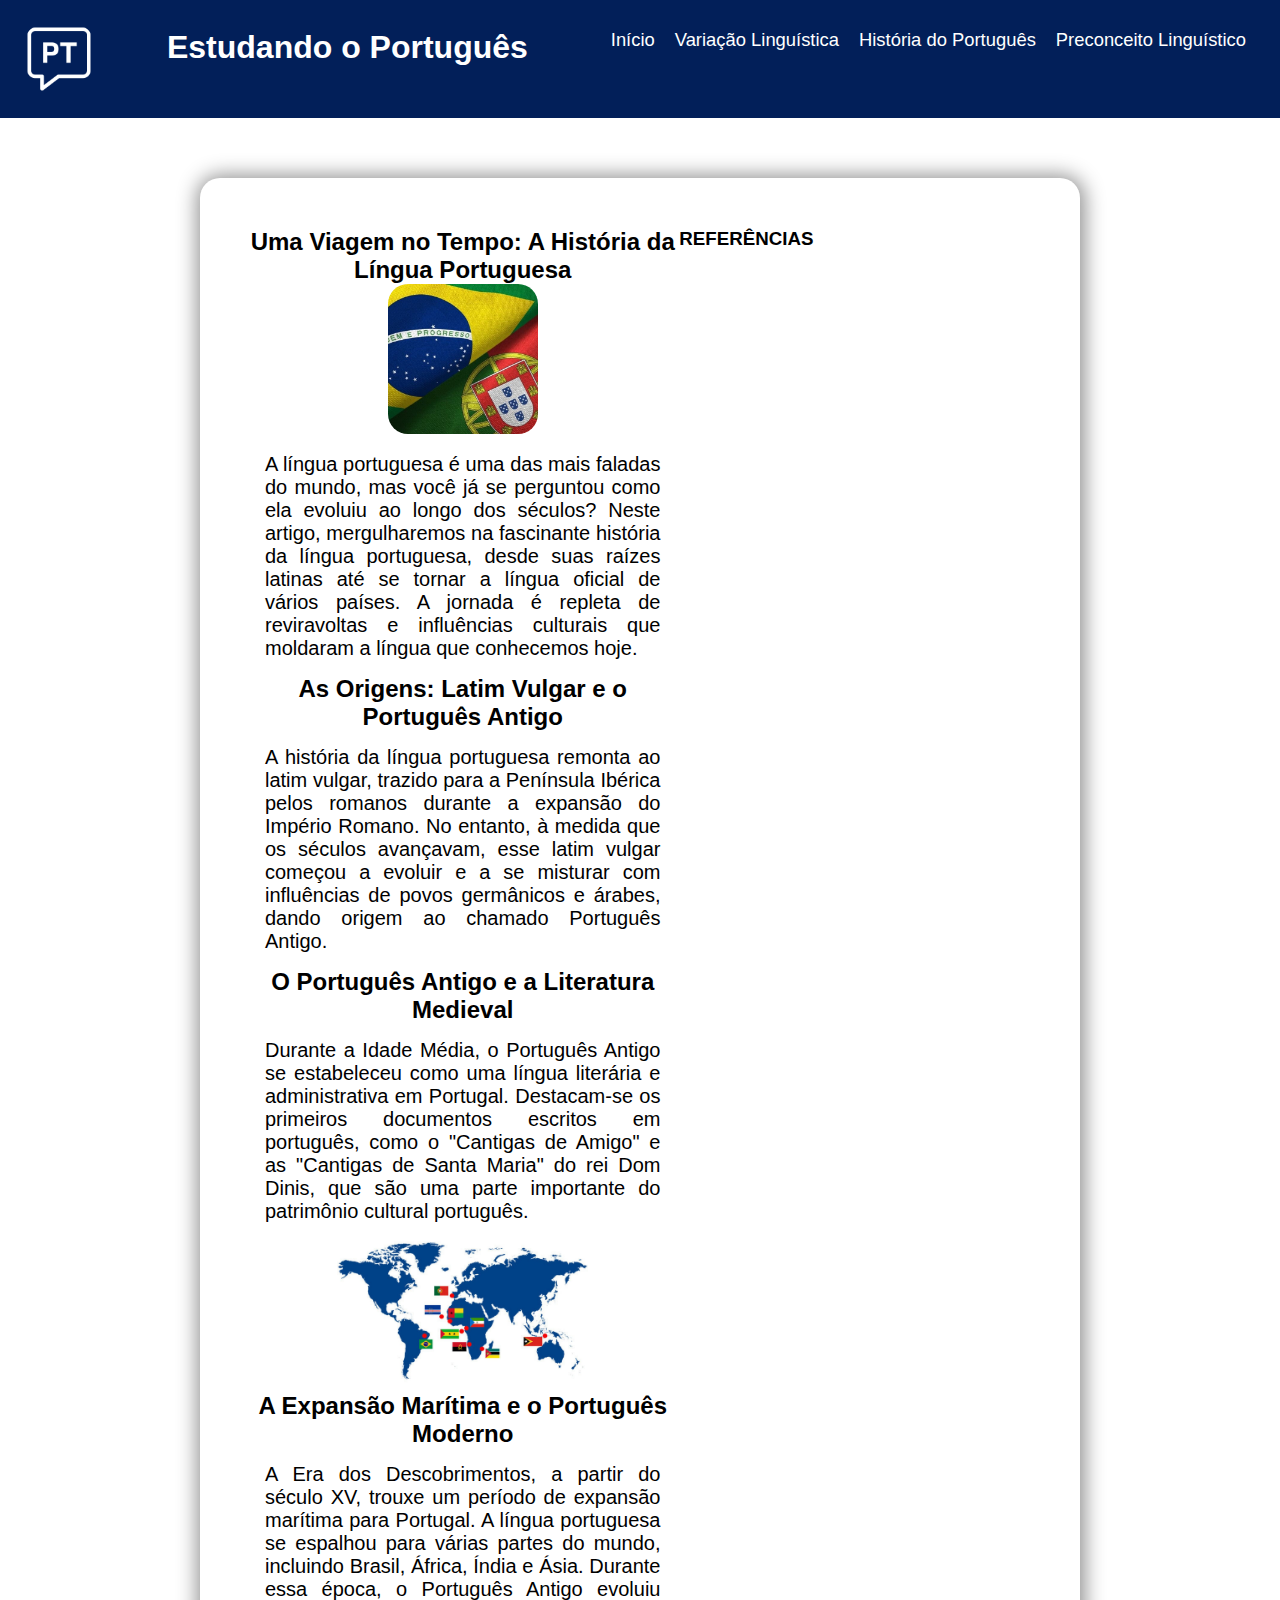
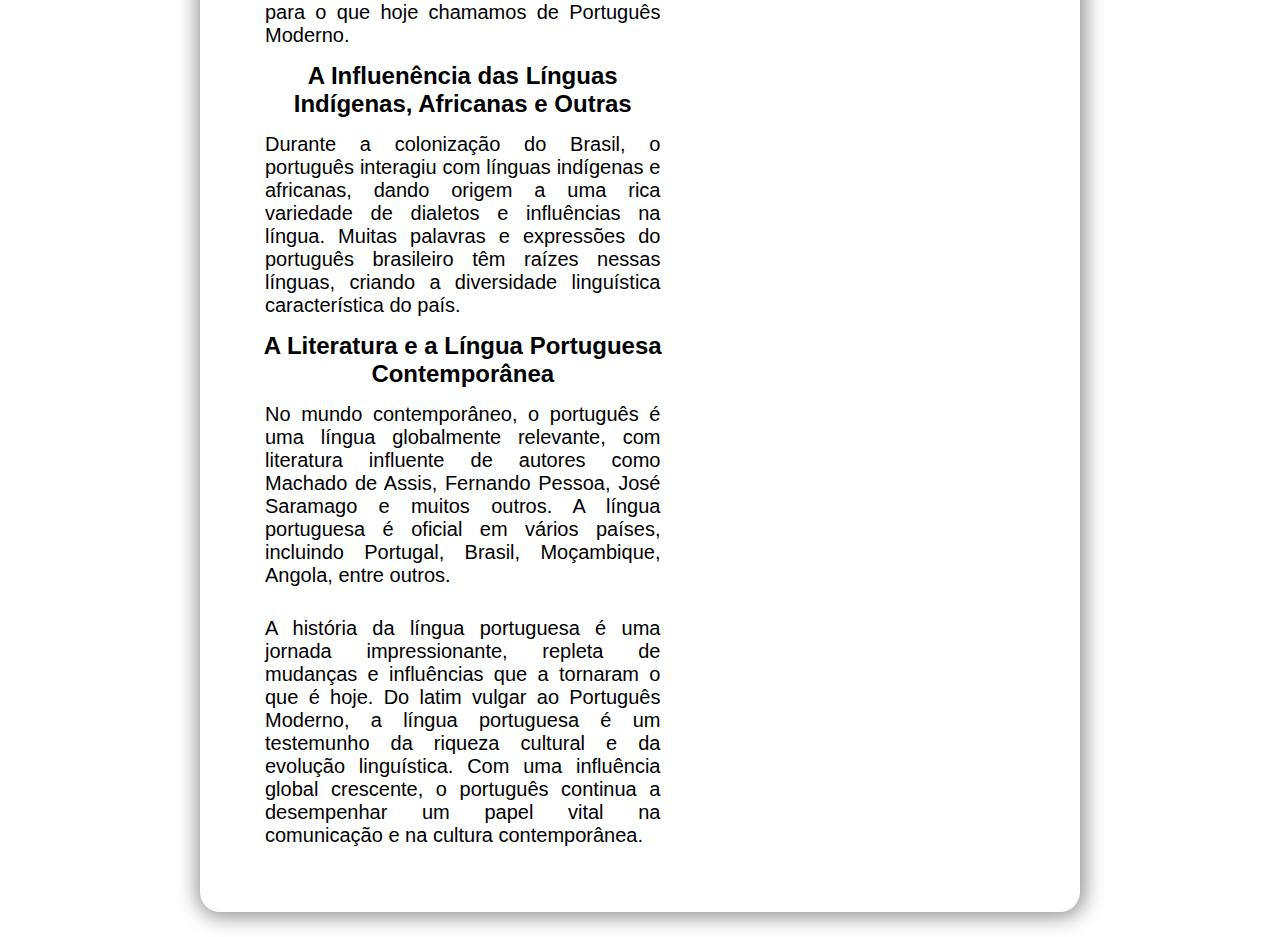
==== historia.html @ c8f25bc0 "up" ====
<!DOCTYPE html>
<html lang="pt-br">

<head>
    <meta charset="UTF-8">
    <meta http-equiv="X-UA-Compatible" content="IE=edge">
    <meta name="viewport" content="width=device-width, initial-scale=1.0">

    <title>Estudando o Português</title>

    <link rel="stylesheet" href="css/style.css">
    <link rel="shortcut icon" href="faviacon/logob.png" type="image/x-icon">
</head>

<body>
    <header>
        <nav class="nav-bar">
            <div>
                <a href="index.html"><img src="faviacon/logow.png" id="logo" alt="Logo"></a>
            </div>
            <h1>Estudando o Português</h1>
            <div>
                <ul class="menu">
                    <li><a href="preconceito.html" class="nav-link">Preconceito Linguístico</a></li>
                    <li><a href="historia.html" class="nav-link">História do Português</a></li>
                    <li><a href="variacao.html" class="nav-link">Variação Linguística</a>
                    <li><a href="index.html" class="nav-link">Início</a></li>
                </ul>
            </div>
        </nav>
    </header>

    <main>
        <section>
            <div>
                <h2> Uma Viagem no Tempo: A História da Língua Portuguesa</h2>

                <img src="imagem/historiapt.jpeg" alt="IMAGEM">
                <p>A língua portuguesa é uma das mais faladas do mundo, mas você já se perguntou como
                    ela evoluiu ao longo dos
                    séculos? Neste artigo, mergulharemos na fascinante história da língua portuguesa, desde suas raízes
                    latinas
                    até se tornar a língua oficial de vários países. A jornada é repleta de reviravoltas e influências
                    culturais
                    que moldaram a língua que conhecemos hoje.</p>
                <h2>As Origens: Latim Vulgar e o Português Antigo</h2>
                <p>A história da língua portuguesa remonta ao latim vulgar, trazido para a Península
                    Ibérica pelos romanos durante a expansão do Império Romano. No entanto, à medida que os séculos
                    avançavam, esse latim vulgar começou a evoluir e a se misturar com influências de povos germânicos e
                    árabes, dando origem ao chamado Português Antigo.</p>
                <h2>O Português Antigo e a Literatura Medieval</h2>
                <p>Durante a Idade Média, o Português Antigo se estabeleceu como
                    uma língua literária e administrativa em Portugal. Destacam-se os primeiros documentos escritos em
                    português, como o "Cantigas de Amigo" e as "Cantigas de Santa Maria" do rei Dom Dinis, que são uma
                    parte importante do patrimônio cultural português.</p>

                <img src="imagem/PaisesIdiomaPT.jpg" alt="IMAGEM">

                <h2>A Expansão Marítima e o Português Moderno</h2>
                <p>A Era dos Descobrimentos, a partir do século XV, trouxe um período de expansão
                    marítima para Portugal. A língua portuguesa se espalhou para várias partes do mundo, incluindo
                    Brasil,
                    África, Índia e Ásia. Durante essa época, o Português Antigo evoluiu para o que hoje chamamos de
                    Português Moderno.</p>
                <h2>A Influenência das Línguas Indígenas, Africanas e Outras</h2>
                <p>Durante a colonização do Brasil, o português interagiu com línguas indígenas e
                    africanas, dando origem a uma rica variedade de dialetos e influências na língua. Muitas palavras e
                    expressões do português brasileiro têm raízes nessas línguas, criando a diversidade linguística
                    característica do país.</p>
                <h2>A Literatura e a Língua Portuguesa Contemporânea</h2>
                <p>No mundo contemporâneo, o português é uma língua globalmente relevante, com
                    literatura influente de autores como Machado de Assis, Fernando Pessoa, José Saramago e muitos
                    outros. A
                    língua portuguesa é oficial em vários países, incluindo Portugal, Brasil, Moçambique, Angola, entre
                    outros.
                </p>
                <p>A história da língua portuguesa é uma jornada impressionante, repleta de mudanças e
                    influências que a tornaram o que é hoje. Do latim vulgar ao Português Moderno, a língua portuguesa é
                    um
                    testemunho da riqueza cultural e da evolução linguística. Com uma influência global crescente, o
                    português continua a desempenhar um papel vital na comunicação e na cultura contemporânea.
                </p>
            </div>
        </section>
        <div>
            <h3>REFERÊNCIAS</h3>
            <p class="referencia"></p>
            <p class="referencia"></p>
            <p class="referencia"></p>
            <p class="referencia"></p>
            <p class="referencia"></p>
            <p class="referencia"></p>
            <p class="referencia"></p>
            <p class="referencia"></p>
        </div>
    </main>
    <footer>

    </footer>
</body>

</html>
---- css/style.css ----
@charset "UTF-8";

@import url();

* {
    margin: 0%;
    padding: 0%;
    font-family: 'Roboto', sans-serif;
}

:root {
    --cor-principal: #2953A6;
    --cor-fonte: black;
    --cor-fundo: white;
    --cor-secundaria: #021F59;
    --cor-terciaria: #607EA6;
    --cor-quartenaria: #00065C;
}

header {
    background-color: #021F59;
    box-shadow: 0px 3px 10px white;
    align-items: center;
}

#logo {
    height: 70px;
}

h1 {
    color: white;
    text-align: center;
    padding: 5px;
}

.bx-medal {
    display: none;
    margin-left: 100%;
}

nav {
    display: flex;
    justify-content: space-between;
    padding: 1.5rem 6rem;
}

div {
    margin-top: 0px;
    text-align: center;
}

img {
    border-radius: 20px;
    height: 150px;
}

#imagem-secundaria {
    border-radius: 20px;
    margin: 20px;
    height: 400px;
}

#link {
    text-decoration: none;
    color: #021F59;
}

#tituloprincipal {
    color: white;
}

.mobile-menu {
    display: none;
    background-color: #00065C;
    color: white;
}

@media screen {
    .nav-bar {
        padding: 1.5rem;
        height: 70px;
    }

}

.nav-item {
    margin: 0 15px;
    margin-bottom: 1rem;
}

.nav-link {
    text-decoration: none;
    font-size: 1.15rem;
    color: white;
    font-weight: 400;
}

main {
    display: grid;
    grid-template-columns: 3fr 1fr 1.5fr;
    margin: 60px 200px 25px 200px;
    box-shadow: 1px 1px 20px 4px rgba(0, 0, 0, 0.432);
    border-radius: 20px;
    padding: 50px;


    justify-items: center;
}

.bx-menu { 
    margin: 20px;
    font-size: 45px;
    color: white;
}

.bx-medal {
    margin: 20px;
    font-size: 45px;
    color: white;
}

p {
    padding: 15px;
    text-align: justify;
    font-size: 20px;
}

.propaganda {
    align-items: center;
    border-radius: 50px;
    padding: 40px;
    height: 500px;
}

#main-secundario {
    display: grid;
    grid-template-columns: 4fr 1.5fr;
    margin: 25px 100px 25px 100px;
    padding-top: 30px;
    padding-bottom: 90px;
}


ul,
li {
    display: table-row;
}

.menu {
    list-style: none;
    float: right;
}

.menu li {
    position: relative;
    float: right;
}

.menu li a {
    text-decoration: none;
    padding: 5px 10px;
    display: block;
}

.menu li ul {
    position: absolute;
    right: 0;
    background-color: #fff;
    display: none;
}

.menu li:hover ul,
.menu li.over ul {
    display: block;
}

.menu li ul li {
    border: 1px solid #c0c0c0;
    display: block;
    width: 150px;
}

.header {
    margin: 10px;
}
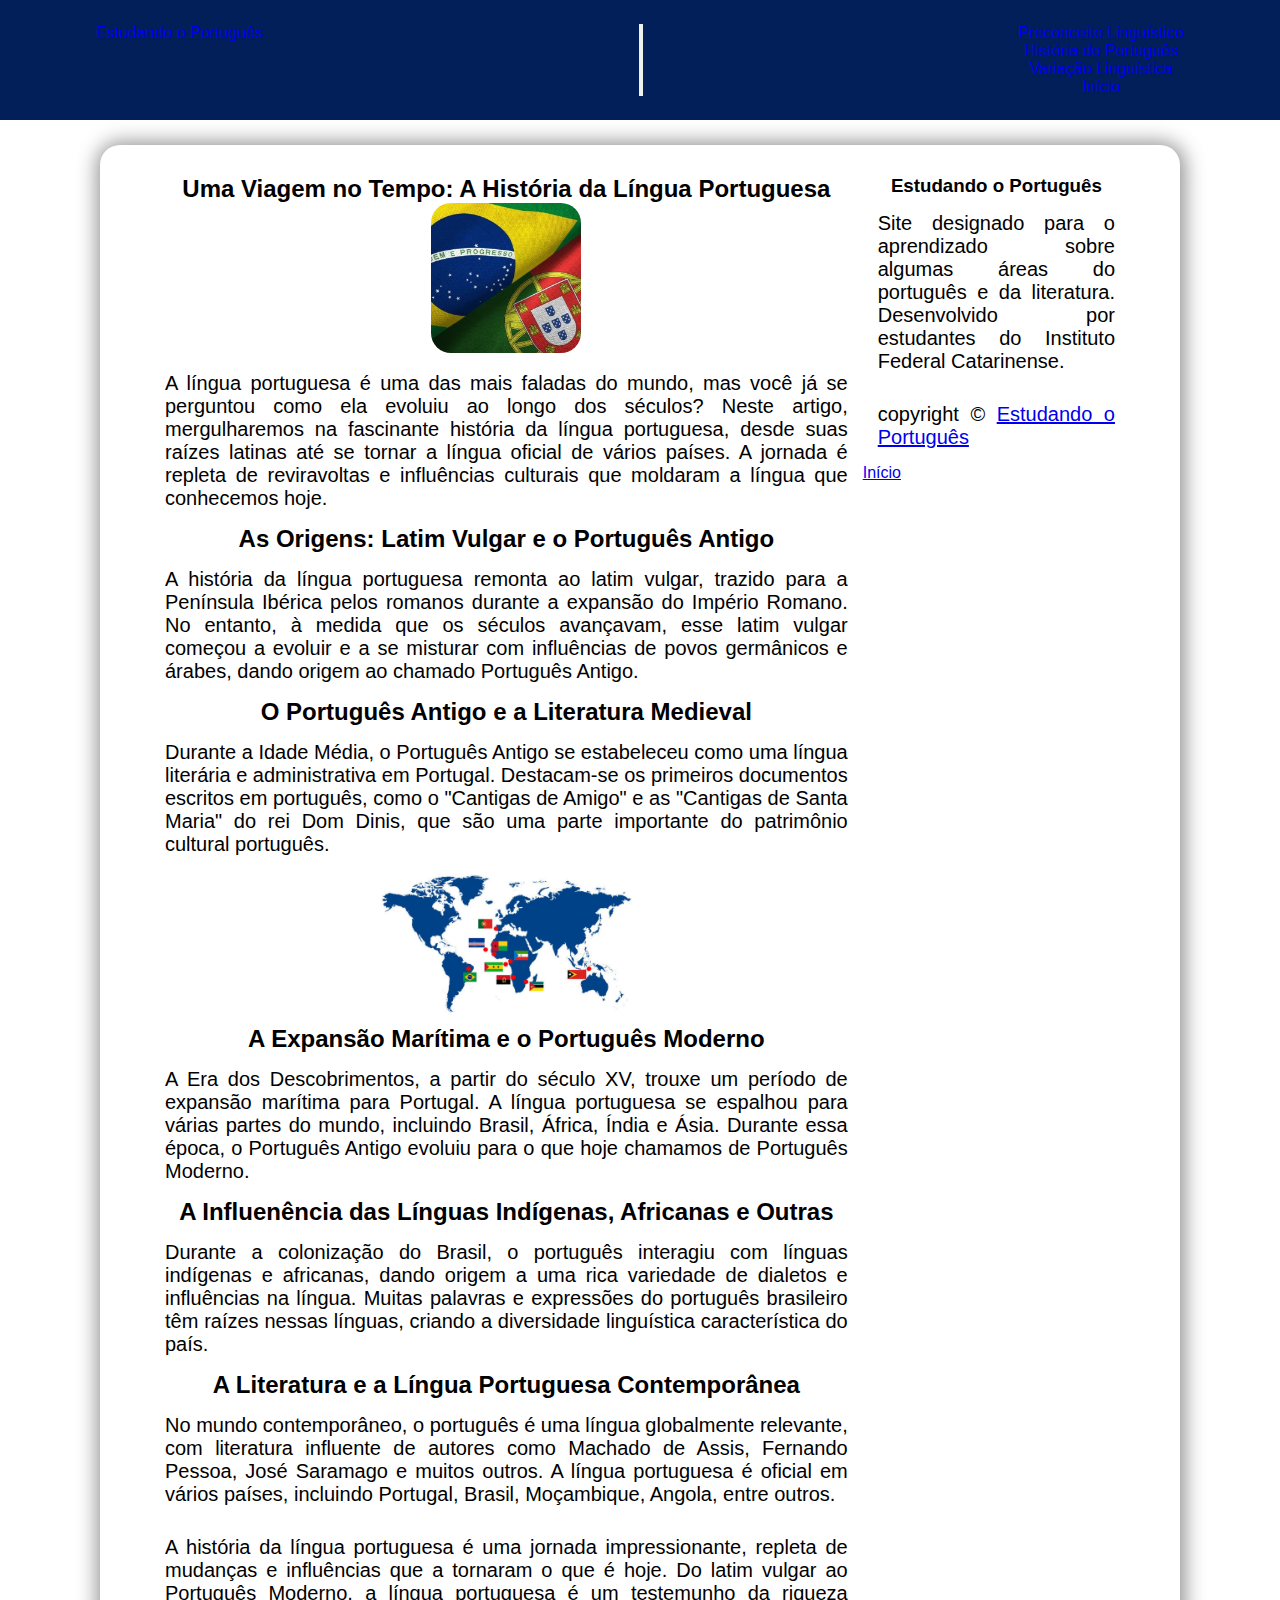
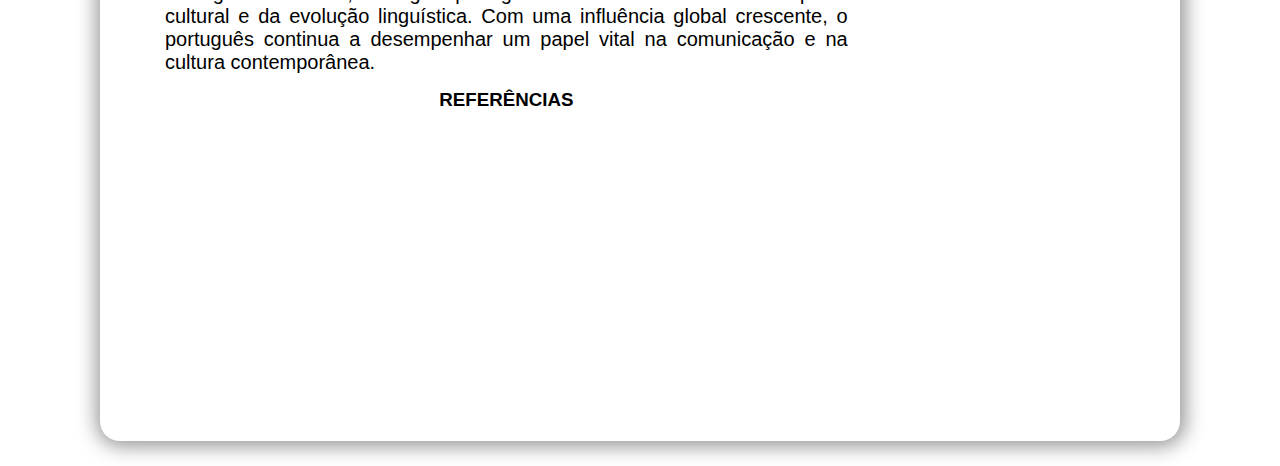
==== commit f6e8a11c: "upp" ====
--- a/historia.html
+++ b/historia.html
@@ -8,81 +8,83 @@
 
     <title>Estudando o Português</title>
 
+    <link rel="stylesheet" href="css/navbar.css">
+    <link rel="stylesheet" href="css/footer.css">
     <link rel="stylesheet" href="css/style.css">
     <link rel="shortcut icon" href="faviacon/logob.png" type="image/x-icon">
 </head>
 
 <body>
-    <header>
-        <nav class="nav-bar">
-            <div>
-                <a href="index.html"><img src="faviacon/logow.png" id="logo" alt="Logo"></a>
-            </div>
-            <h1>Estudando o Português</h1>
-            <div>
-                <ul class="menu">
-                    <li><a href="preconceito.html" class="nav-link">Preconceito Linguístico</a></li>
-                    <li><a href="historia.html" class="nav-link">História do Português</a></li>
-                    <li><a href="variacao.html" class="nav-link">Variação Linguística</a>
-                    <li><a href="index.html" class="nav-link">Início</a></li>
+    <header id="navbar">
+        <nav class="navbar-container container">
+            <a href="index.html" class="home-link">
+                Estudando o Português
+            </a>
+            <button type="button" id="navbar-toggle" aria-controls="navbar-menu" aria-label="Toggle menu"
+                aria-expanded="false">
+                <span class="icon-bar"></span>
+                <span class="icon-bar"></span>
+                <span class="icon-bar"></span>
+            </button>
+            <div id="navbar-menu" aria-labelledby="navbar-toggle">
+                <ul class="navbar-links">
+                    <li class="navbar-item"><a class="navbar-link" href="preconceito.html">Preconceito Linguístico</a>
+                    </li>
+                    <li class="navbar-item"><a class="navbar-link" href="historia.html">História do Português</a></li>
+                    <li class="navbar-item"><a class="navbar-link" href="variacao.html">Variação Linguística</a>
+                    <li class="navbar-item"><a class="navbar-link" href="index.html">Início</a></li>
                 </ul>
             </div>
         </nav>
     </header>
 
-    <main>
-        <section>
-            <div>
-                <h2> Uma Viagem no Tempo: A História da Língua Portuguesa</h2>
+    <main id="main-secundario">
+        <div>
+            <h2> Uma Viagem no Tempo: A História da Língua Portuguesa</h2>
 
-                <img src="imagem/historiapt.jpeg" alt="IMAGEM">
-                <p>A língua portuguesa é uma das mais faladas do mundo, mas você já se perguntou como
-                    ela evoluiu ao longo dos
-                    séculos? Neste artigo, mergulharemos na fascinante história da língua portuguesa, desde suas raízes
-                    latinas
-                    até se tornar a língua oficial de vários países. A jornada é repleta de reviravoltas e influências
-                    culturais
-                    que moldaram a língua que conhecemos hoje.</p>
-                <h2>As Origens: Latim Vulgar e o Português Antigo</h2>
-                <p>A história da língua portuguesa remonta ao latim vulgar, trazido para a Península
-                    Ibérica pelos romanos durante a expansão do Império Romano. No entanto, à medida que os séculos
-                    avançavam, esse latim vulgar começou a evoluir e a se misturar com influências de povos germânicos e
-                    árabes, dando origem ao chamado Português Antigo.</p>
-                <h2>O Português Antigo e a Literatura Medieval</h2>
-                <p>Durante a Idade Média, o Português Antigo se estabeleceu como
-                    uma língua literária e administrativa em Portugal. Destacam-se os primeiros documentos escritos em
-                    português, como o "Cantigas de Amigo" e as "Cantigas de Santa Maria" do rei Dom Dinis, que são uma
-                    parte importante do patrimônio cultural português.</p>
+            <img src="imagem/historiapt.jpeg" alt="IMAGEM">
+            <p>A língua portuguesa é uma das mais faladas do mundo, mas você já se perguntou como
+                ela evoluiu ao longo dos
+                séculos? Neste artigo, mergulharemos na fascinante história da língua portuguesa, desde suas raízes
+                latinas
+                até se tornar a língua oficial de vários países. A jornada é repleta de reviravoltas e influências
+                culturais
+                que moldaram a língua que conhecemos hoje.</p>
+            <h2>As Origens: Latim Vulgar e o Português Antigo</h2>
+            <p>A história da língua portuguesa remonta ao latim vulgar, trazido para a Península
+                Ibérica pelos romanos durante a expansão do Império Romano. No entanto, à medida que os séculos
+                avançavam, esse latim vulgar começou a evoluir e a se misturar com influências de povos germânicos e
+                árabes, dando origem ao chamado Português Antigo.</p>
+            <h2>O Português Antigo e a Literatura Medieval</h2>
+            <p>Durante a Idade Média, o Português Antigo se estabeleceu como
+                uma língua literária e administrativa em Portugal. Destacam-se os primeiros documentos escritos em
+                português, como o "Cantigas de Amigo" e as "Cantigas de Santa Maria" do rei Dom Dinis, que são uma
+                parte importante do patrimônio cultural português.</p>
 
-                <img src="imagem/PaisesIdiomaPT.jpg" alt="IMAGEM">
+            <img src="imagem/PaisesIdiomaPT.jpg" alt="IMAGEM">
 
-                <h2>A Expansão Marítima e o Português Moderno</h2>
-                <p>A Era dos Descobrimentos, a partir do século XV, trouxe um período de expansão
-                    marítima para Portugal. A língua portuguesa se espalhou para várias partes do mundo, incluindo
-                    Brasil,
-                    África, Índia e Ásia. Durante essa época, o Português Antigo evoluiu para o que hoje chamamos de
-                    Português Moderno.</p>
-                <h2>A Influenência das Línguas Indígenas, Africanas e Outras</h2>
-                <p>Durante a colonização do Brasil, o português interagiu com línguas indígenas e
-                    africanas, dando origem a uma rica variedade de dialetos e influências na língua. Muitas palavras e
-                    expressões do português brasileiro têm raízes nessas línguas, criando a diversidade linguística
-                    característica do país.</p>
-                <h2>A Literatura e a Língua Portuguesa Contemporânea</h2>
-                <p>No mundo contemporâneo, o português é uma língua globalmente relevante, com
-                    literatura influente de autores como Machado de Assis, Fernando Pessoa, José Saramago e muitos
-                    outros. A
-                    língua portuguesa é oficial em vários países, incluindo Portugal, Brasil, Moçambique, Angola, entre
-                    outros.
-                </p>
-                <p>A história da língua portuguesa é uma jornada impressionante, repleta de mudanças e
-                    influências que a tornaram o que é hoje. Do latim vulgar ao Português Moderno, a língua portuguesa é
-                    um
-                    testemunho da riqueza cultural e da evolução linguística. Com uma influência global crescente, o
-                    português continua a desempenhar um papel vital na comunicação e na cultura contemporânea.
-                </p>
-            </div>
-        </section>
-        <div>
+            <h2>A Expansão Marítima e o Português Moderno</h2>
+            <p>A Era dos Descobrimentos, a partir do século XV, trouxe um período de expansão
+                marítima para Portugal. A língua portuguesa se espalhou para várias partes do mundo, incluindo Brasil,
+                África, Índia e Ásia. Durante essa época, o Português Antigo evoluiu para o que hoje chamamos de
+                Português Moderno.</p>
+            <h2>A Influenência das Línguas Indígenas, Africanas e Outras</h2>
+            <p>Durante a colonização do Brasil, o português interagiu com línguas indígenas e
+                africanas, dando origem a uma rica variedade de dialetos e influências na língua. Muitas palavras e
+                expressões do português brasileiro têm raízes nessas línguas, criando a diversidade linguística
+                característica do país.</p>
+            <h2>A Literatura e a Língua Portuguesa Contemporânea</h2>
+            <p>No mundo contemporâneo, o português é uma língua globalmente relevante, com
+                literatura influente de autores como Machado de Assis, Fernando Pessoa, José Saramago e muitos outros. A
+                língua portuguesa é oficial em vários países, incluindo Portugal, Brasil, Moçambique, Angola, entre
+                outros.
+            </p>
+            <p>A história da língua portuguesa é uma jornada impressionante, repleta de mudanças e
+                influências que a tornaram o que é hoje. Do latim vulgar ao Português Moderno, a língua portuguesa é um
+                testemunho da riqueza cultural e da evolução linguística. Com uma influência global crescente, o
+                português continua a desempenhar um papel vital na comunicação e na cultura contemporânea.
+            </p>
+
             <h3>REFERÊNCIAS</h3>
             <p class="referencia"></p>
             <p class="referencia"></p>
@@ -93,10 +95,38 @@
             <p class="referencia"></p>
             <p class="referencia"></p>
         </div>
+        <footer>
+            <div class="footer-content">
+                <h3>Estudando o Português</h3>
+                <p>Site designado para o aprendizado sobre algumas áreas do português e da literatura. Desenvolvido por
+                    estudantes do Instituto Federal Catarinense.</p>
+            </div>  
+            <div class="footer-bottom">
+                <p>copyright &copy; <a href="#">Estudando o Português</a> </p>
+                <div class="footer-menu">
+                    <ul class="f-menu">
+                        <li><a href="#">Início</a></li>
+                    </ul>
+                </div>
+            </div>
+        </footer>
+        <script>
+            const navbarToggle = navbar.querySelector("#navbar-toggle");
+            const navbarMenu = document.querySelector("#navbar-menu");
+            const navbarLinksContainer = navbarMenu.querySelector(".navbar-links");
+            let isNavbarExpanded = navbarToggle.getAttribute("aria-expanded") === "true";
+
+            const toggleNavbarVisibility = () => {
+                isNavbarExpanded = !isNavbarExpanded;
+                navbarToggle.setAttribute("aria-expanded", isNavbarExpanded);
+            };
+
+            navbarToggle.addEventListener("click", toggleNavbarVisibility);
+
+            navbarLinksContainer.addEventListener("click", (e) => e.stopPropagation());
+            navbarMenu.addEventListener("click", toggleNavbarVisibility);
+        </script>
     </main>
-    <footer>
-
-    </footer>
 </body>
 
 </html>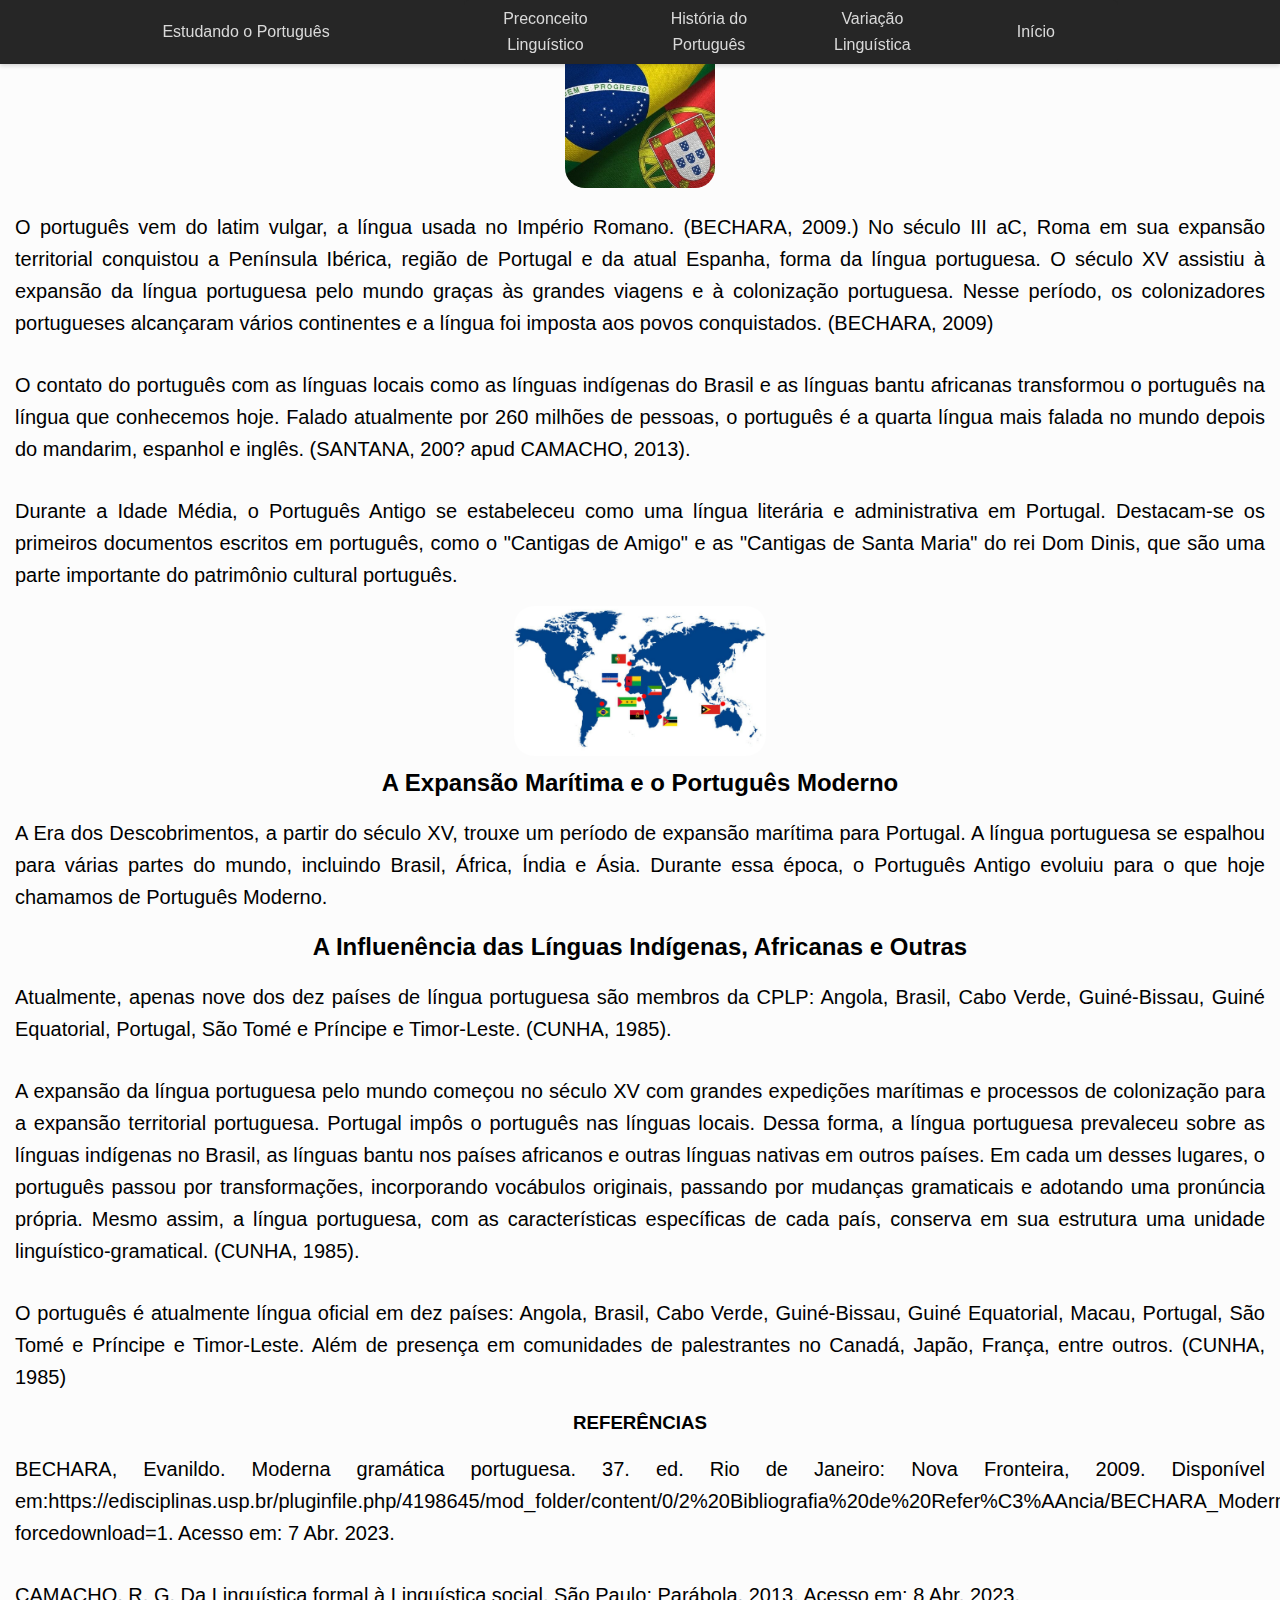
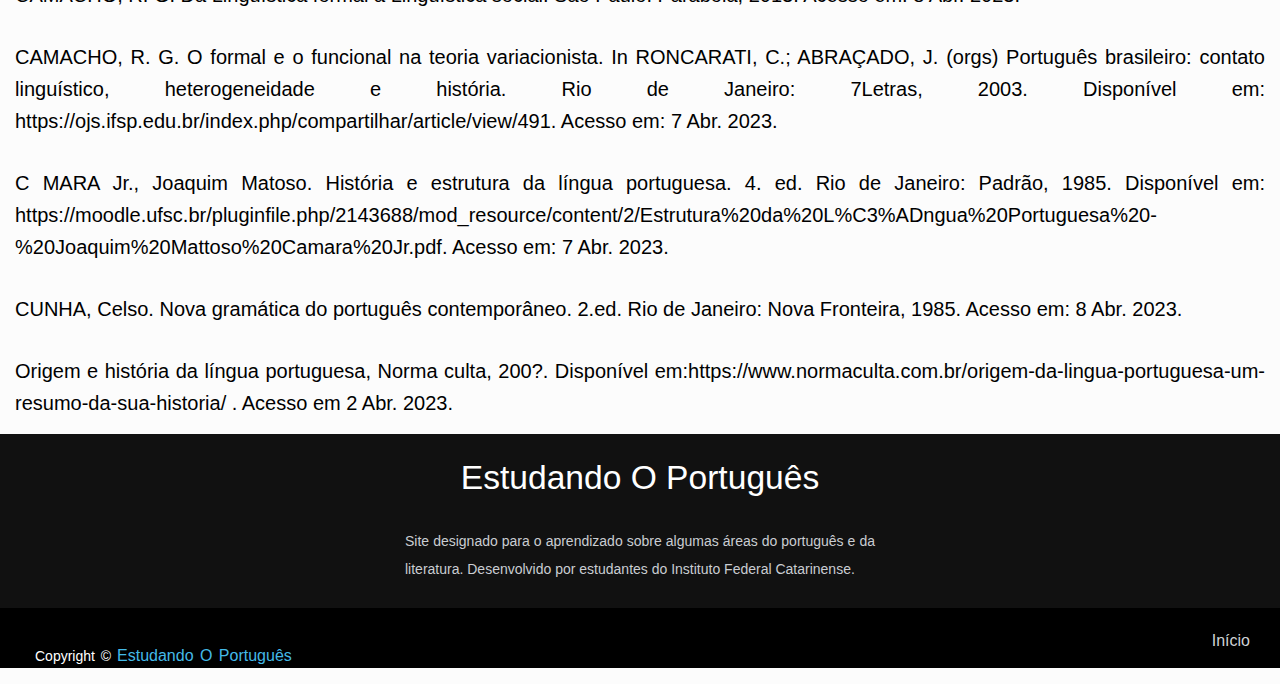
==== commit c5f106e7: "up" ====
--- a/historia.html
+++ b/historia.html
@@ -43,19 +43,15 @@
             <h2> Uma Viagem no Tempo: A História da Língua Portuguesa</h2>
 
             <img src="imagem/historiapt.jpeg" alt="IMAGEM">
-            <p>A língua portuguesa é uma das mais faladas do mundo, mas você já se perguntou como
-                ela evoluiu ao longo dos
-                séculos? Neste artigo, mergulharemos na fascinante história da língua portuguesa, desde suas raízes
-                latinas
-                até se tornar a língua oficial de vários países. A jornada é repleta de reviravoltas e influências
-                culturais
-                que moldaram a língua que conhecemos hoje.</p>
-            <h2>As Origens: Latim Vulgar e o Português Antigo</h2>
-            <p>A história da língua portuguesa remonta ao latim vulgar, trazido para a Península
-                Ibérica pelos romanos durante a expansão do Império Romano. No entanto, à medida que os séculos
-                avançavam, esse latim vulgar começou a evoluir e a se misturar com influências de povos germânicos e
-                árabes, dando origem ao chamado Português Antigo.</p>
-            <h2>O Português Antigo e a Literatura Medieval</h2>
+            <p>O português vem do latim vulgar, a língua usada no Império Romano. (BECHARA, 2009.)
+                No século III aC, Roma em sua expansão territorial conquistou a Península Ibérica, região de Portugal e
+                da atual Espanha, forma da língua portuguesa. O século XV assistiu à expansão da língua portuguesa pelo
+                mundo graças às grandes viagens e à colonização portuguesa. Nesse período, os colonizadores portugueses
+                alcançaram vários continentes e a língua foi imposta aos povos conquistados. (BECHARA, 2009)</p>
+            <p>O contato do português com as línguas locais como as línguas indígenas do Brasil e as línguas bantu
+                africanas transformou o português na língua que conhecemos hoje. Falado atualmente por 260 milhões de
+                pessoas, o português é a quarta língua mais falada no mundo depois do mandarim, espanhol e inglês.
+                (SANTANA, 200? apud CAMACHO, 2013).</p>
             <p>Durante a Idade Média, o Português Antigo se estabeleceu como
                 uma língua literária e administrativa em Portugal. Destacam-se os primeiros documentos escritos em
                 português, como o "Cantigas de Amigo" e as "Cantigas de Santa Maria" do rei Dom Dinis, que são uma
@@ -69,38 +65,29 @@
                 África, Índia e Ásia. Durante essa época, o Português Antigo evoluiu para o que hoje chamamos de
                 Português Moderno.</p>
             <h2>A Influenência das Línguas Indígenas, Africanas e Outras</h2>
-            <p>Durante a colonização do Brasil, o português interagiu com línguas indígenas e
-                africanas, dando origem a uma rica variedade de dialetos e influências na língua. Muitas palavras e
-                expressões do português brasileiro têm raízes nessas línguas, criando a diversidade linguística
-                característica do país.</p>
-            <h2>A Literatura e a Língua Portuguesa Contemporânea</h2>
-            <p>No mundo contemporâneo, o português é uma língua globalmente relevante, com
-                literatura influente de autores como Machado de Assis, Fernando Pessoa, José Saramago e muitos outros. A
-                língua portuguesa é oficial em vários países, incluindo Portugal, Brasil, Moçambique, Angola, entre
-                outros.
+            <p>Atualmente, apenas nove dos dez países de língua portuguesa são membros da CPLP: Angola, Brasil, Cabo Verde, Guiné-Bissau, Guiné Equatorial, Portugal, São Tomé e Príncipe e Timor-Leste. (CUNHA, 1985).</p>
+            <p>A expansão da língua portuguesa pelo mundo começou no século XV com grandes expedições marítimas e processos de colonização para a expansão territorial portuguesa. 
+                Portugal impôs o português nas línguas locais. Dessa forma, a língua portuguesa prevaleceu sobre as línguas indígenas no Brasil, as línguas bantu nos países africanos e outras línguas nativas em outros países. 
+                Em cada um desses lugares, o português passou por transformações, incorporando vocábulos originais, passando por mudanças gramaticais e adotando uma pronúncia própria. Mesmo assim, a língua portuguesa, com as características específicas de cada país, conserva em sua estrutura uma unidade linguístico-gramatical. (CUNHA, 1985).
+                
             </p>
-            <p>A história da língua portuguesa é uma jornada impressionante, repleta de mudanças e
-                influências que a tornaram o que é hoje. Do latim vulgar ao Português Moderno, a língua portuguesa é um
-                testemunho da riqueza cultural e da evolução linguística. Com uma influência global crescente, o
-                português continua a desempenhar um papel vital na comunicação e na cultura contemporânea.
+            <p>O português é atualmente língua oficial em dez países: Angola, Brasil, Cabo Verde, Guiné-Bissau, Guiné Equatorial, Macau, Portugal, São Tomé e Príncipe e Timor-Leste. Além de presença em comunidades de palestrantes no Canadá, Japão, França, entre outros. (CUNHA, 1985)
             </p>
 
             <h3>REFERÊNCIAS</h3>
-            <p class="referencia"></p>
-            <p class="referencia"></p>
-            <p class="referencia"></p>
-            <p class="referencia"></p>
-            <p class="referencia"></p>
-            <p class="referencia"></p>
-            <p class="referencia"></p>
-            <p class="referencia"></p>
+            <p class="referencia">BECHARA, Evanildo. Moderna gramática portuguesa. 37. ed. Rio de Janeiro: Nova Fronteira, 2009. Disponível em:https://edisciplinas.usp.br/pluginfile.php/4198645/mod_folder/content/0/2%20Bibliografia%20de%20Refer%C3%AAncia/BECHARA_ModernaGramaticaPortuguesa.pdf?forcedownload=1. Acesso em: 7 Abr. 2023.</p>
+            <p class="referencia">CAMACHO, R. G. Da Linguística formal à Linguística social. São Paulo: Parábola, 2013. Acesso em: 8 Abr. 2023.</p>
+            <p class="referencia">CAMACHO, R. G. O formal e o funcional na teoria variacionista. In RONCARATI, C.; ABRAÇADO, J. (orgs) Português brasileiro: contato linguístico, heterogeneidade e história. Rio de Janeiro: 7Letras, 2003. Disponível em: https://ojs.ifsp.edu.br/index.php/compartilhar/article/view/491. Acesso em: 7 Abr. 2023.</p>
+            <p class="referencia">C MARA Jr., Joaquim Matoso. História e estrutura da língua portuguesa. 4. ed. Rio de Janeiro: Padrão, 1985. Disponível em: https://moodle.ufsc.br/pluginfile.php/2143688/mod_resource/content/2/Estrutura%20da%20L%C3%ADngua%20Portuguesa%20-%20Joaquim%20Mattoso%20Camara%20Jr.pdf. Acesso em: 7 Abr. 2023.</p>
+            <p class="referencia">CUNHA, Celso. Nova gramática do português contemporâneo. 2.ed. Rio de Janeiro: Nova Fronteira, 1985. Acesso em: 8 Abr. 2023.</p>
+            <p class="referencia">Origem e história da língua portuguesa, Norma culta, 200?. Disponível em:https://www.normaculta.com.br/origem-da-lingua-portuguesa-um-resumo-da-sua-historia/ . Acesso em 2 Abr. 2023.</p>
         </div>
         <footer>
             <div class="footer-content">
                 <h3>Estudando o Português</h3>
                 <p>Site designado para o aprendizado sobre algumas áreas do português e da literatura. Desenvolvido por
                     estudantes do Instituto Federal Catarinense.</p>
-            </div>  
+            </div>
             <div class="footer-bottom">
                 <p>copyright &copy; <a href="#">Estudando o Português</a> </p>
                 <div class="footer-menu">
--- a/css/navbar.css
+++ b/css/navbar.css
@@ -0,0 +1,185 @@
+* {
+    box-sizing: border-box;
+    margin: 0;
+    padding: 0;
+}
+ 
+:root {
+    --navbar-bg-color: hsl(0, 0%, 15%);
+    --navbar-text-color: hsl(0, 0%, 85%);
+    --navbar-text-color-focus: white;
+    --navbar-bg-contrast: hsl(0, 0%, 25%);
+}
+ 
+body {
+    height: 100vh;
+    font-family: Arial, Helvetica, sans-serif;
+    line-height: 1.6;
+}
+
+.container {
+    max-width: 1000px;
+    padding-left: 1.4rem;
+    padding-right: 1.4rem;
+    margin-left: auto;
+    margin-right: auto;
+}
+
+#navbar {
+    --navbar-height: 64px;
+    position: fixed;
+    height: var(--navbar-height);
+    background-color: var(--navbar-bg-color);
+    left: 0;
+    right: 0;
+    box-shadow: 0 2px 4px rgba(0, 0, 0, 0.15);
+}
+
+.navbar-container {
+    display: flex;
+    justify-content: space-between;
+    height: 100%;
+    align-items: center;
+}
+
+.navbar-item {
+    margin: 0.4em;
+    width: 100%;
+}
+
+.home-link,
+.navbar-link {
+    color: var(--navbar-text-color);
+    text-decoration: none;
+    display: flex;
+    font-weight: 400;
+    align-items: center;
+}
+
+.home-link:is(:focus, :hover) {
+    color: var(--navbar-text-color-focus);
+}
+
+.navbar-link {
+    justify-content: center;
+    width: 100%;
+    padding: 0.4em 0.8em;
+    border-radius: 5px;
+}
+
+.navbar-link:is(:focus, :hover) {
+    color: var(--navbar-text-color-focus);
+    background-color: var(--navbar-bg-contrast);
+}
+
+.navbar-logo {
+    background-color: var(--navbar-text-color-focus);
+    border-radius: 50%;
+    width: 30px;
+    height: 30px;
+    margin-right: 0.5em;
+}
+
+#navbar-toggle {
+    cursor: pointer;
+    border: none;
+    background-color: transparent;
+    width: 40px;
+    height: 40px;
+    display: flex;
+    align-items: center;
+    justify-content: center;
+    flex-direction: column;
+}
+
+.icon-bar {
+    display: block;
+    width: 25px;
+    height: 4px;
+    margin: 2px;
+    background-color: var(--navbar-text-color);
+}
+
+#navbar-toggle:is(:focus, :hover) .icon-bar {
+    background-color: var(--navbar-text-color-focus);
+}
+
+#navbar-toggle[aria-expanded="true"] .icon-bar:is(:first-child, :last-child) {
+    position: absolute;
+    margin: 0;
+    width: 30px;
+}
+
+#navbar-toggle[aria-expanded="true"] .icon-bar:first-child {
+    transform: rotate(45deg);
+}
+
+#navbar-toggle[aria-expanded="true"] .icon-bar:nth-child(2) {
+    opacity: 0;
+}
+
+#navbar-toggle[aria-expanded="true"] .icon-bar:last-child {
+    transform: rotate(-45deg);
+}
+
+#navbar-menu {
+    position: fixed;
+    top: var(--navbar-height);
+    bottom: 0;
+    opacity: 0;
+    visibility: hidden;
+    left: 0;
+    right: 0;
+}
+
+#navbar-toggle[aria-expanded="true"]+#navbar-menu {
+    background-color: rgba(0, 0, 0, 0.4);
+    opacity: 1;
+    visibility: visible;
+}
+
+.navbar-links {
+    list-style: none;
+    position: absolute;
+    background-color: var(--navbar-bg-color);
+    display: flex;
+    flex-direction: column;
+    align-items: center;
+    left: 0;
+    right: 0;
+    margin: 1.4rem;
+    border-radius: 5px;
+    box-shadow: 0 0 20px rgba(0, 0, 0, 0.3);
+}
+
+#navbar-toggle[aria-expanded="true"]+#navbar-menu .navbar-links {
+    padding: 1em;
+}
+
+@media screen and (min-width: 700px) {
+
+    #navbar-toggle,
+    #navbar-toggle[aria-expanded="true"] {
+        display: none;
+    }
+
+    #navbar-menu,
+    #navbar-toggle[aria-expanded="true"] #navbar-menu {
+        visibility: visible;
+        opacity: 1;
+        position: static;
+        display: block;
+        height: 100%;
+    }
+
+    .navbar-links,
+    #navbar-toggle[aria-expanded="true"] #navbar-menu .navbar-links {
+        margin: 0;
+        padding: 0;
+        box-shadow: none;
+        position: static;
+        flex-direction: row;
+        width: 100%;
+        height: 100%;
+    }
+}--- a/css/footer.css
+++ b/css/footer.css
@@ -0,0 +1,102 @@
+* {
+    margin: 0;
+    padding: 0;
+    box-sizing: border-box; 
+}
+
+body {
+    background: #fcfcfc; 
+    font-family: sans-serif;
+    text-decoration: none;
+}
+
+footer {
+    background: #111;
+    height: auto;
+    width: 100vw;
+
+    padding-top: 20px;
+    color: #fff;
+}
+
+.footer-content {
+    display: flex;
+    align-items: center;
+    justify-content: center;
+    flex-direction: column;
+    text-align: center;
+}
+
+.footer-content h3 {
+    font-size: 2.1rem;
+    font-weight: 500;
+    text-transform: capitalize;
+    line-height: 3rem;
+}
+
+.footer-content p {
+    max-width: 500px;
+    margin: 10px auto;
+    line-height: 28px;
+    font-size: 14px;
+    color: #cacdd2;
+}
+
+.footer-bottom {
+    background: #000;
+    width: 100vw;
+    padding: 20px;
+    padding-bottom: 40px;
+    text-align: center;
+}
+
+.footer-bottom p {
+    float: left;
+    font-size: 14px;
+    word-spacing: 2px;
+    text-transform: capitalize;
+}
+
+.footer-bottom p a {
+    color: #44bae8;
+    font-size: 16px;
+    text-decoration: none;
+}
+
+.footer-bottom span {
+    text-transform: uppercase;
+    opacity: .4;
+    font-weight: 200;
+}
+
+.footer-menu {
+    float: right;
+}
+
+.footer-menu ul {
+    display: flex;
+}
+
+.footer-menu ul li {
+    padding-right: 10px;
+    display: block;
+}
+
+.footer-menu ul li a {
+    color: #cfd2d6;
+    text-decoration: none;
+}
+
+.footer-menu ul li a:hover {
+    color: #27bcda;
+}
+
+/*CELULARES*/
+
+@media screen and (max-width:500px) {
+    .footer-menu ul {
+        display: flex;
+        margin-top: 10px;
+        margin-bottom: 20px;
+    }
+}--- a/css/style.css
+++ b/css/style.css
@@ -1,12 +1,4 @@
 @charset "UTF-8";
-
-@import url();
-
-* {
-    margin: 0%;
-    padding: 0%;
-    font-family: 'Roboto', sans-serif;
-}
 
 :root {
     --cor-principal: #2953A6;
@@ -17,35 +9,11 @@
     --cor-quartenaria: #00065C;
 }
 
-header {
-    background-color: #021F59;
-    box-shadow: 0px 3px 10px white;
-    align-items: center;
-}
+h1 {
 
-#logo {
-    height: 70px;
-}
-
-h1 {
-    color: white;
-    text-align: center;
-    padding: 5px;
-}
-
-.bx-medal {
-    display: none;
-    margin-left: 100%;
-}
-
-nav {
-    display: flex;
-    justify-content: space-between;
-    padding: 1.5rem 6rem;
 }
 
 div {
-    margin-top: 0px;
     text-align: center;
 }
 
@@ -62,124 +30,18 @@
 
 #link {
     text-decoration: none;
-    color: #021F59;
 }
 
 #tituloprincipal {
     color: white;
 }
 
-.mobile-menu {
-    display: none;
-    background-color: #00065C;
-    color: white;
+main {
+    
 }
-
-@media screen {
-    .nav-bar {
-        padding: 1.5rem;
-        height: 70px;
-    }
-
-}
-
-.nav-item {
-    margin: 0 15px;
-    margin-bottom: 1rem;
-}
-
-.nav-link {
-    text-decoration: none;
-    font-size: 1.15rem;
-    color: white;
-    font-weight: 400;
-}
-
-main {
-    display: grid;
-    grid-template-columns: 3fr 1fr 1.5fr;
-    margin: 60px 200px 25px 200px;
-    box-shadow: 1px 1px 20px 4px rgba(0, 0, 0, 0.432);
-    border-radius: 20px;
-    padding: 50px;
-
-
-    justify-items: center;
-}
-
-.bx-menu { 
-    margin: 20px;
-    font-size: 45px;
-    color: white;
-}
-
-.bx-medal {
-    margin: 20px;
-    font-size: 45px;
-    color: white;
-}
-
+ 
 p {
     padding: 15px;
     text-align: justify;
     font-size: 20px;
 }
-
-.propaganda {
-    align-items: center;
-    border-radius: 50px;
-    padding: 40px;
-    height: 500px;
-}
-
-#main-secundario {
-    display: grid;
-    grid-template-columns: 4fr 1.5fr;
-    margin: 25px 100px 25px 100px;
-    padding-top: 30px;
-    padding-bottom: 90px;
-}
-
-
-ul,
-li {
-    display: table-row;
-}
-
-.menu {
-    list-style: none;
-    float: right;
-}
-
-.menu li {
-    position: relative;
-    float: right;
-}
-
-.menu li a {
-    text-decoration: none;
-    padding: 5px 10px;
-    display: block;
-}
-
-.menu li ul {
-    position: absolute;
-    right: 0;
-    background-color: #fff;
-    display: none;
-}
-
-.menu li:hover ul,
-.menu li.over ul {
-    display: block;
-}
-
-.menu li ul li {
-    border: 1px solid #c0c0c0;
-    display: block;
-    width: 150px;
-}
-
-.header {
-    margin: 10px;
-}
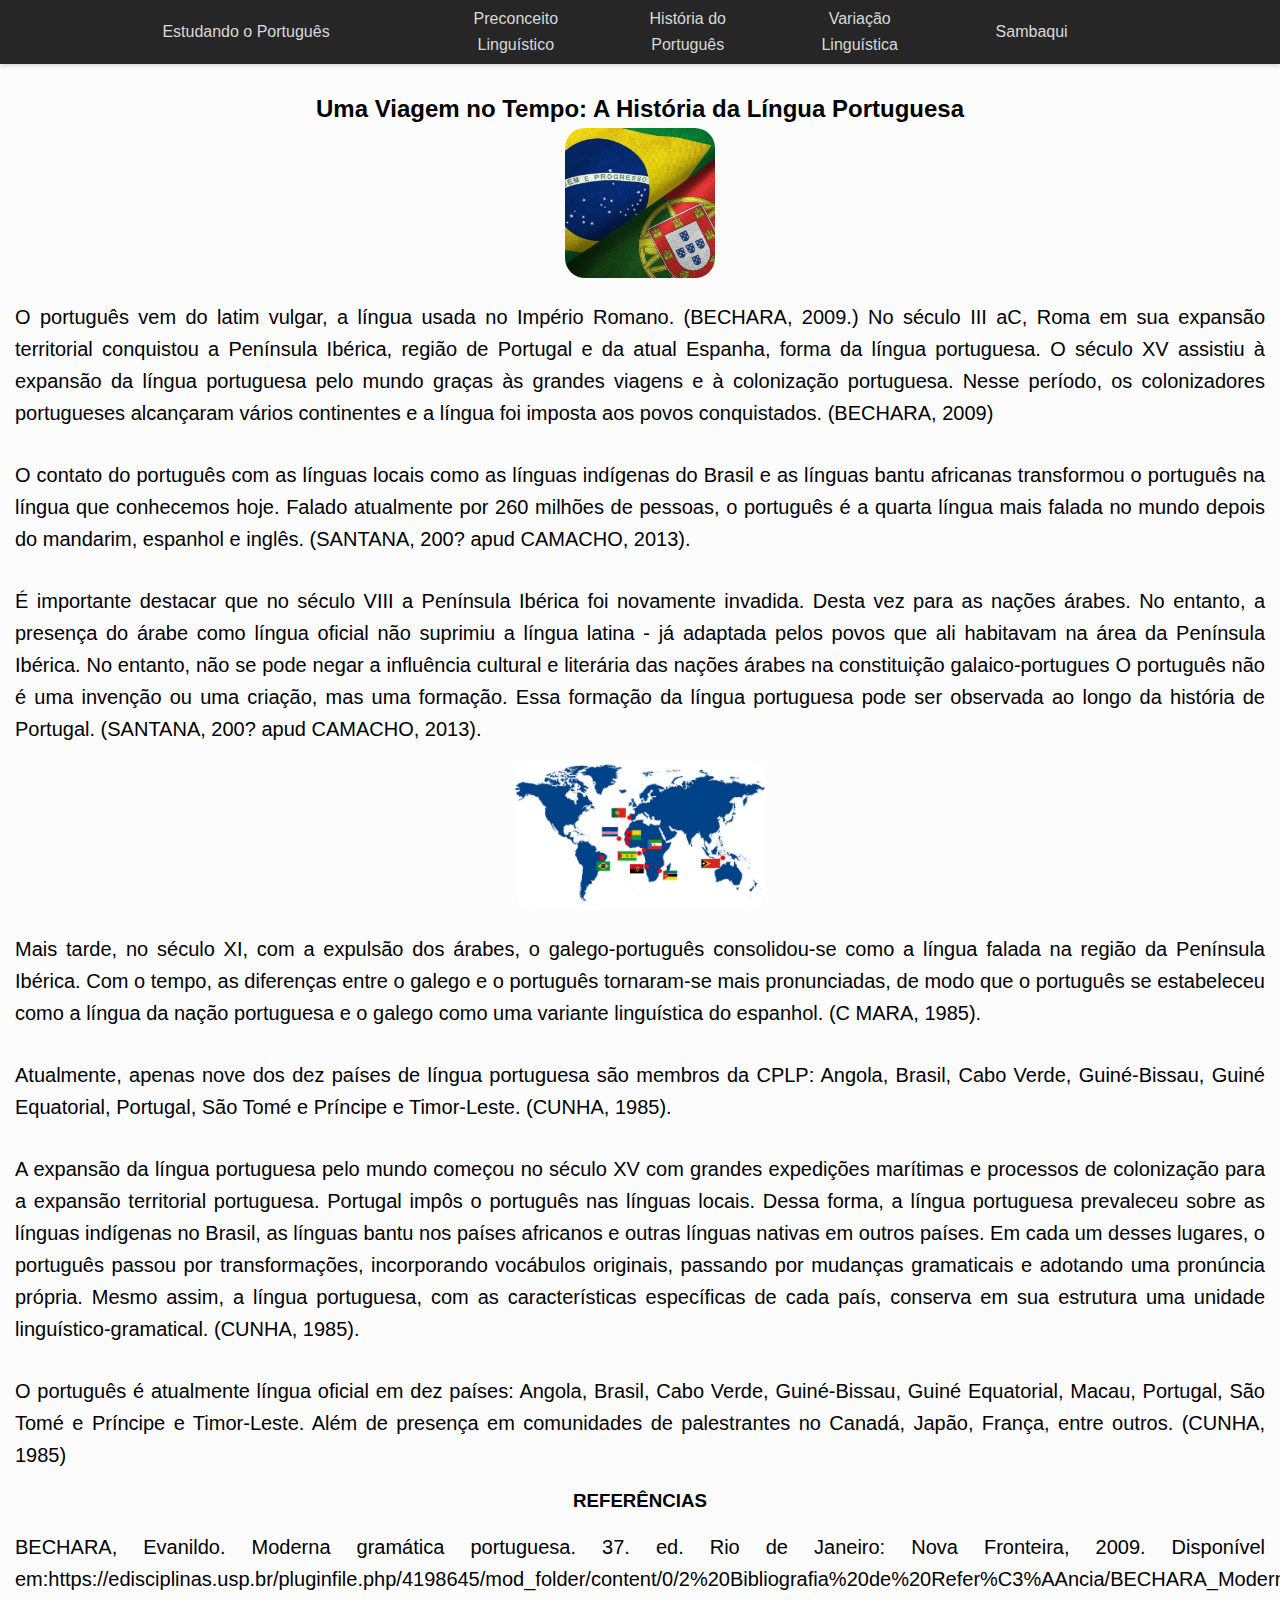
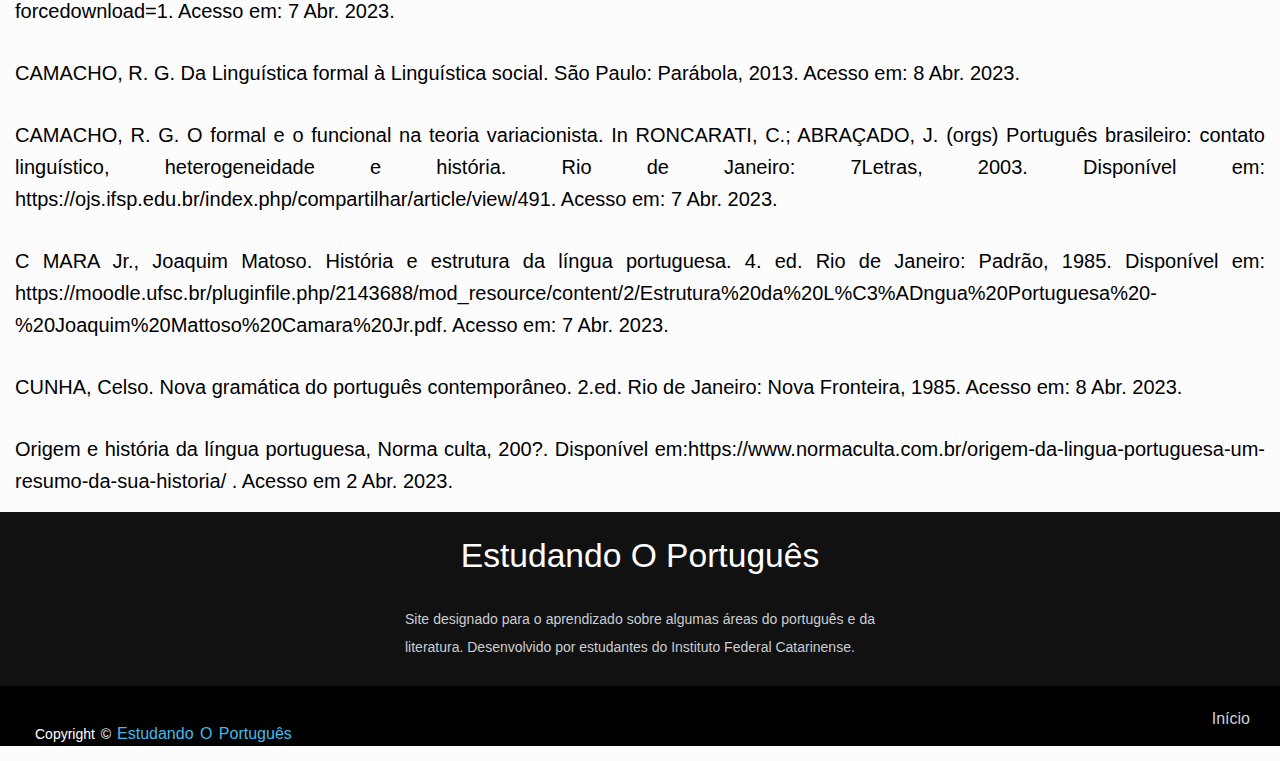
==== commit 94e5e0b7: "uppp" ====
--- a/historia.html
+++ b/historia.html
@@ -28,11 +28,10 @@
             </button>
             <div id="navbar-menu" aria-labelledby="navbar-toggle">
                 <ul class="navbar-links">
-                    <li class="navbar-item"><a class="navbar-link" href="preconceito.html">Preconceito Linguístico</a>
-                    </li>
+                    <li class="navbar-item"><a class="navbar-link" href="preconceito.html">Preconceito Linguístico</a></li>
                     <li class="navbar-item"><a class="navbar-link" href="historia.html">História do Português</a></li>
                     <li class="navbar-item"><a class="navbar-link" href="variacao.html">Variação Linguística</a>
-                    <li class="navbar-item"><a class="navbar-link" href="index.html">Início</a></li>
+                    <li class="navbar-item"><a class="navbar-link" href="sambaqui.html">Sambaqui</a></li>
                 </ul>
             </div>
         </nav>
@@ -52,35 +51,59 @@
                 africanas transformou o português na língua que conhecemos hoje. Falado atualmente por 260 milhões de
                 pessoas, o português é a quarta língua mais falada no mundo depois do mandarim, espanhol e inglês.
                 (SANTANA, 200? apud CAMACHO, 2013).</p>
-            <p>Durante a Idade Média, o Português Antigo se estabeleceu como
-                uma língua literária e administrativa em Portugal. Destacam-se os primeiros documentos escritos em
-                português, como o "Cantigas de Amigo" e as "Cantigas de Santa Maria" do rei Dom Dinis, que são uma
-                parte importante do patrimônio cultural português.</p>
+            <p>É importante destacar que no século VIII a Península Ibérica foi novamente invadida. Desta vez para as
+                nações árabes. No entanto, a presença do árabe como língua oficial não suprimiu a língua latina - já
+                adaptada pelos povos que ali
+                habitavam na área da Península Ibérica. No entanto, não se pode negar a influência cultural e literária
+                das nações árabes na constituição galaico-portugues O português não é uma invenção ou uma criação, mas
+                uma formação. Essa formação da língua portuguesa pode ser observada ao longo da história de Portugal.
+                (SANTANA, 200? apud CAMACHO, 2013). </p>
 
             <img src="imagem/PaisesIdiomaPT.jpg" alt="IMAGEM">
 
-            <h2>A Expansão Marítima e o Português Moderno</h2>
-            <p>A Era dos Descobrimentos, a partir do século XV, trouxe um período de expansão
-                marítima para Portugal. A língua portuguesa se espalhou para várias partes do mundo, incluindo Brasil,
-                África, Índia e Ásia. Durante essa época, o Português Antigo evoluiu para o que hoje chamamos de
-                Português Moderno.</p>
-            <h2>A Influenência das Línguas Indígenas, Africanas e Outras</h2>
-            <p>Atualmente, apenas nove dos dez países de língua portuguesa são membros da CPLP: Angola, Brasil, Cabo Verde, Guiné-Bissau, Guiné Equatorial, Portugal, São Tomé e Príncipe e Timor-Leste. (CUNHA, 1985).</p>
-            <p>A expansão da língua portuguesa pelo mundo começou no século XV com grandes expedições marítimas e processos de colonização para a expansão territorial portuguesa. 
-                Portugal impôs o português nas línguas locais. Dessa forma, a língua portuguesa prevaleceu sobre as línguas indígenas no Brasil, as línguas bantu nos países africanos e outras línguas nativas em outros países. 
-                Em cada um desses lugares, o português passou por transformações, incorporando vocábulos originais, passando por mudanças gramaticais e adotando uma pronúncia própria. Mesmo assim, a língua portuguesa, com as características específicas de cada país, conserva em sua estrutura uma unidade linguístico-gramatical. (CUNHA, 1985).
-                
+            <p>Mais tarde, no século XI, com a expulsão dos árabes, o galego-português consolidou-se como a língua
+                falada na região da Península Ibérica. Com o tempo, as diferenças entre o galego e o português
+                tornaram-se mais pronunciadas, de modo que o português se estabeleceu como a língua da nação portuguesa
+                e o galego como uma variante linguística do espanhol. (C MARA, 1985).
             </p>
-            <p>O português é atualmente língua oficial em dez países: Angola, Brasil, Cabo Verde, Guiné-Bissau, Guiné Equatorial, Macau, Portugal, São Tomé e Príncipe e Timor-Leste. Além de presença em comunidades de palestrantes no Canadá, Japão, França, entre outros. (CUNHA, 1985)
+            <p>Atualmente, apenas nove dos dez países de língua portuguesa são membros da CPLP: Angola, Brasil, Cabo
+                Verde, Guiné-Bissau, Guiné Equatorial, Portugal, São Tomé e Príncipe e Timor-Leste. (CUNHA, 1985).</p>
+            <p>A expansão da língua portuguesa pelo mundo começou no século XV com grandes expedições marítimas e
+                processos de colonização para a expansão territorial portuguesa.
+                Portugal impôs o português nas línguas locais. Dessa forma, a língua portuguesa prevaleceu sobre as
+                línguas indígenas no Brasil, as línguas bantu nos países africanos e outras línguas nativas em outros
+                países. Em cada um desses lugares, o português passou por transformações, incorporando vocábulos
+                originais,
+                passando por mudanças gramaticais e adotando uma pronúncia própria. Mesmo assim, a língua portuguesa,
+                com as características específicas de cada país, conserva em sua estrutura uma unidade
+                linguístico-gramatical. (CUNHA, 1985).
+            </p>
+            <p>O português é atualmente língua oficial em dez países: Angola, Brasil, Cabo Verde, Guiné-Bissau, Guiné
+                Equatorial, Macau, Portugal, São Tomé e Príncipe e Timor-Leste. Além de presença em comunidades de
+                palestrantes no Canadá, Japão, França, entre outros. (CUNHA, 1985)
             </p>
 
             <h3>REFERÊNCIAS</h3>
-            <p class="referencia">BECHARA, Evanildo. Moderna gramática portuguesa. 37. ed. Rio de Janeiro: Nova Fronteira, 2009. Disponível em:https://edisciplinas.usp.br/pluginfile.php/4198645/mod_folder/content/0/2%20Bibliografia%20de%20Refer%C3%AAncia/BECHARA_ModernaGramaticaPortuguesa.pdf?forcedownload=1. Acesso em: 7 Abr. 2023.</p>
-            <p class="referencia">CAMACHO, R. G. Da Linguística formal à Linguística social. São Paulo: Parábola, 2013. Acesso em: 8 Abr. 2023.</p>
-            <p class="referencia">CAMACHO, R. G. O formal e o funcional na teoria variacionista. In RONCARATI, C.; ABRAÇADO, J. (orgs) Português brasileiro: contato linguístico, heterogeneidade e história. Rio de Janeiro: 7Letras, 2003. Disponível em: https://ojs.ifsp.edu.br/index.php/compartilhar/article/view/491. Acesso em: 7 Abr. 2023.</p>
-            <p class="referencia">C MARA Jr., Joaquim Matoso. História e estrutura da língua portuguesa. 4. ed. Rio de Janeiro: Padrão, 1985. Disponível em: https://moodle.ufsc.br/pluginfile.php/2143688/mod_resource/content/2/Estrutura%20da%20L%C3%ADngua%20Portuguesa%20-%20Joaquim%20Mattoso%20Camara%20Jr.pdf. Acesso em: 7 Abr. 2023.</p>
-            <p class="referencia">CUNHA, Celso. Nova gramática do português contemporâneo. 2.ed. Rio de Janeiro: Nova Fronteira, 1985. Acesso em: 8 Abr. 2023.</p>
-            <p class="referencia">Origem e história da língua portuguesa, Norma culta, 200?. Disponível em:https://www.normaculta.com.br/origem-da-lingua-portuguesa-um-resumo-da-sua-historia/ . Acesso em 2 Abr. 2023.</p>
+
+            <p class="referencia">BECHARA, Evanildo. Moderna gramática portuguesa. 37. ed. Rio de Janeiro: Nova
+                Fronteira, 2009. Disponível
+                em:https://edisciplinas.usp.br/pluginfile.php/4198645/mod_folder/content/0/2%20Bibliografia%20de%20Refer%C3%AAncia/BECHARA_ModernaGramaticaPortuguesa.pdf?forcedownload=1.
+                Acesso em: 7 Abr. 2023.</p>
+            <p class="referencia">CAMACHO, R. G. Da Linguística formal à Linguística social. São Paulo: Parábola, 2013.
+                Acesso em: 8 Abr. 2023.</p>
+            <p class="referencia">CAMACHO, R. G. O formal e o funcional na teoria variacionista. In RONCARATI, C.;
+                ABRAÇADO, J. (orgs) Português brasileiro: contato linguístico, heterogeneidade e história. Rio de
+                Janeiro: 7Letras, 2003. Disponível em: https://ojs.ifsp.edu.br/index.php/compartilhar/article/view/491.
+                Acesso em: 7 Abr. 2023.</p>
+            <p class="referencia">C MARA Jr., Joaquim Matoso. História e estrutura da língua portuguesa. 4. ed. Rio de
+                Janeiro: Padrão, 1985. Disponível em:
+                https://moodle.ufsc.br/pluginfile.php/2143688/mod_resource/content/2/Estrutura%20da%20L%C3%ADngua%20Portuguesa%20-%20Joaquim%20Mattoso%20Camara%20Jr.pdf.
+                Acesso em: 7 Abr. 2023.</p>
+            <p class="referencia">CUNHA, Celso. Nova gramática do português contemporâneo. 2.ed. Rio de Janeiro: Nova
+                Fronteira, 1985. Acesso em: 8 Abr. 2023.</p>
+            <p class="referencia">Origem e história da língua portuguesa, Norma culta, 200?. Disponível
+                em:https://www.normaculta.com.br/origem-da-lingua-portuguesa-um-resumo-da-sua-historia/ . Acesso em 2
+                Abr. 2023.</p>
         </div>
         <footer>
             <div class="footer-content">
--- a/css/navbar.css
+++ b/css/navbar.css
@@ -27,7 +27,7 @@
 
 #navbar {
     --navbar-height: 64px;
-    position: fixed;
+    position: absolute;
     height: var(--navbar-height);
     background-color: var(--navbar-bg-color);
     left: 0;
--- a/css/style.css
+++ b/css/style.css
@@ -9,8 +9,12 @@
     --cor-quartenaria: #00065C;
 }
 
-h1 {
+body{
+    text-align: center;
+}
 
+main {
+    padding-top: 10vh;
 }
 
 div {
@@ -35,13 +39,13 @@
 #tituloprincipal {
     color: white;
 }
-
-main {
-    
-}
  
 p {
     padding: 15px;
     text-align: justify;
     font-size: 20px;
 }
+
+.referencia{
+    text-align: justify;
+}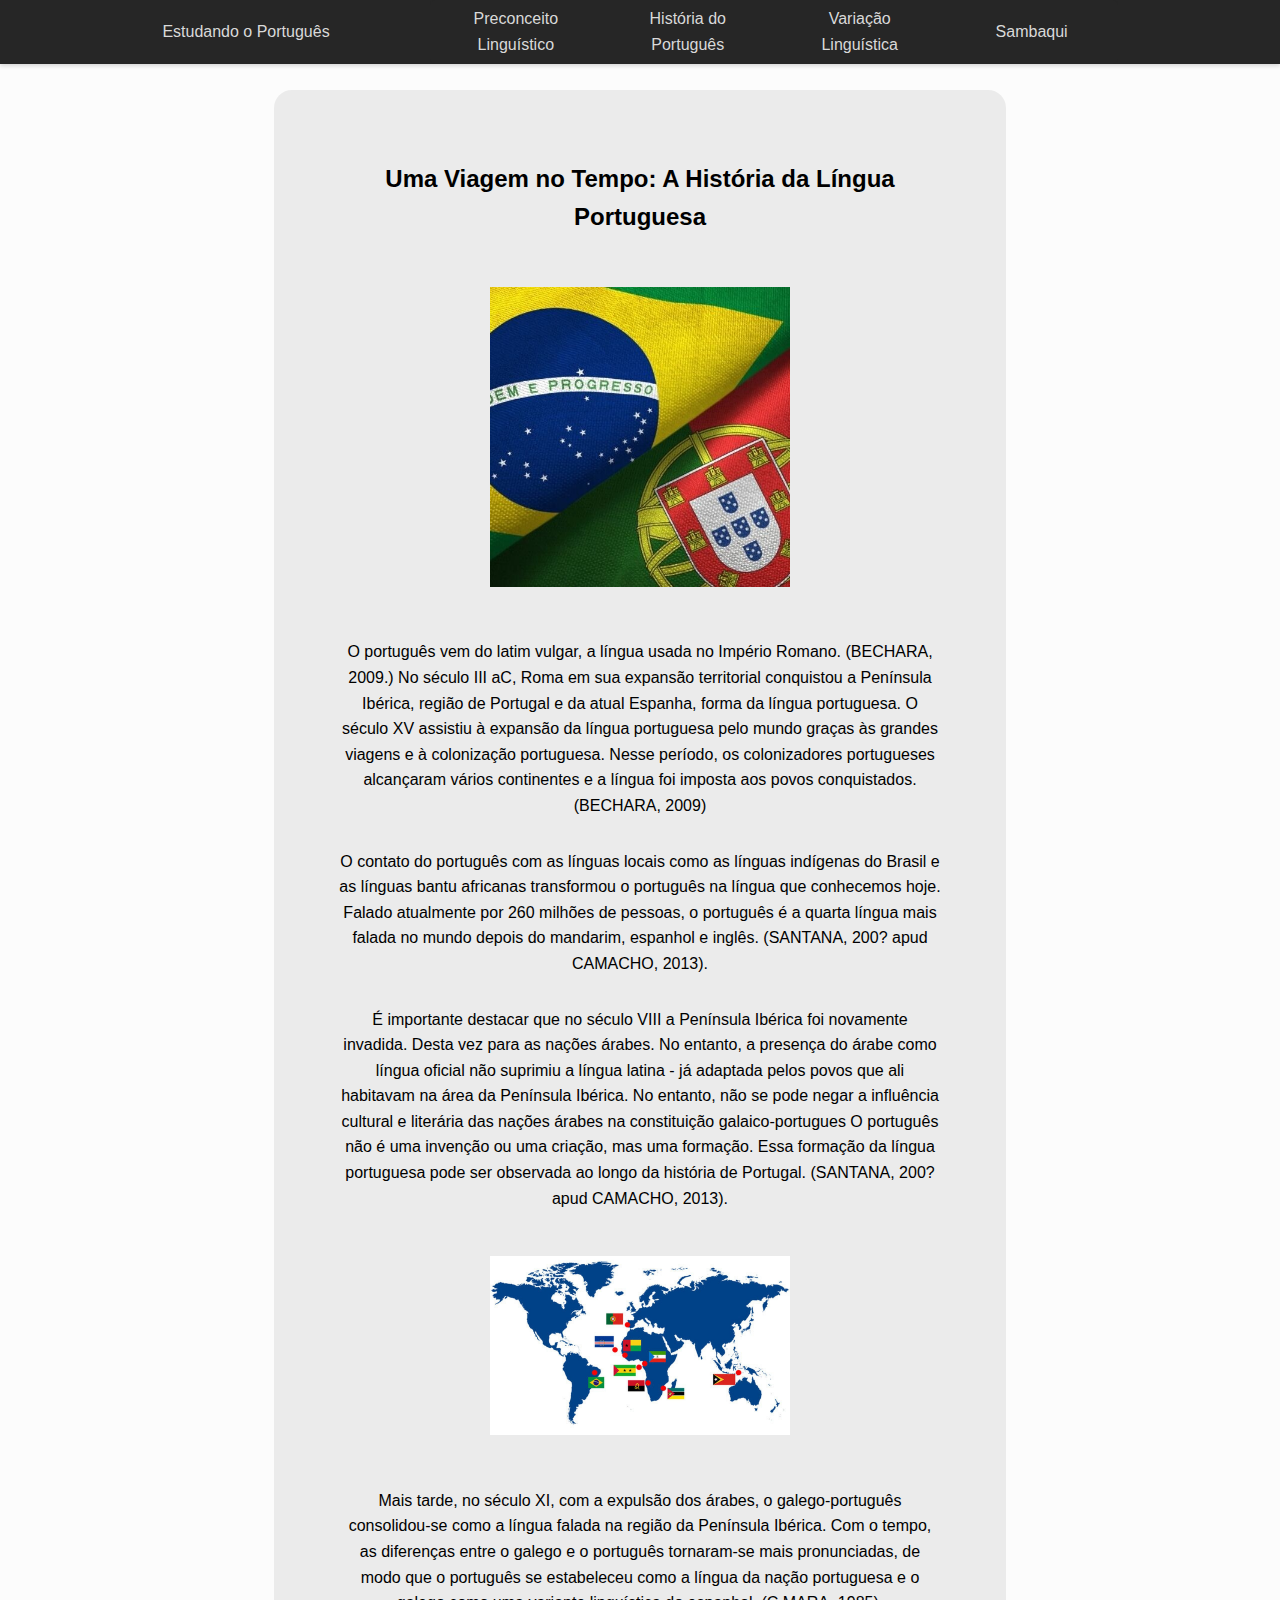
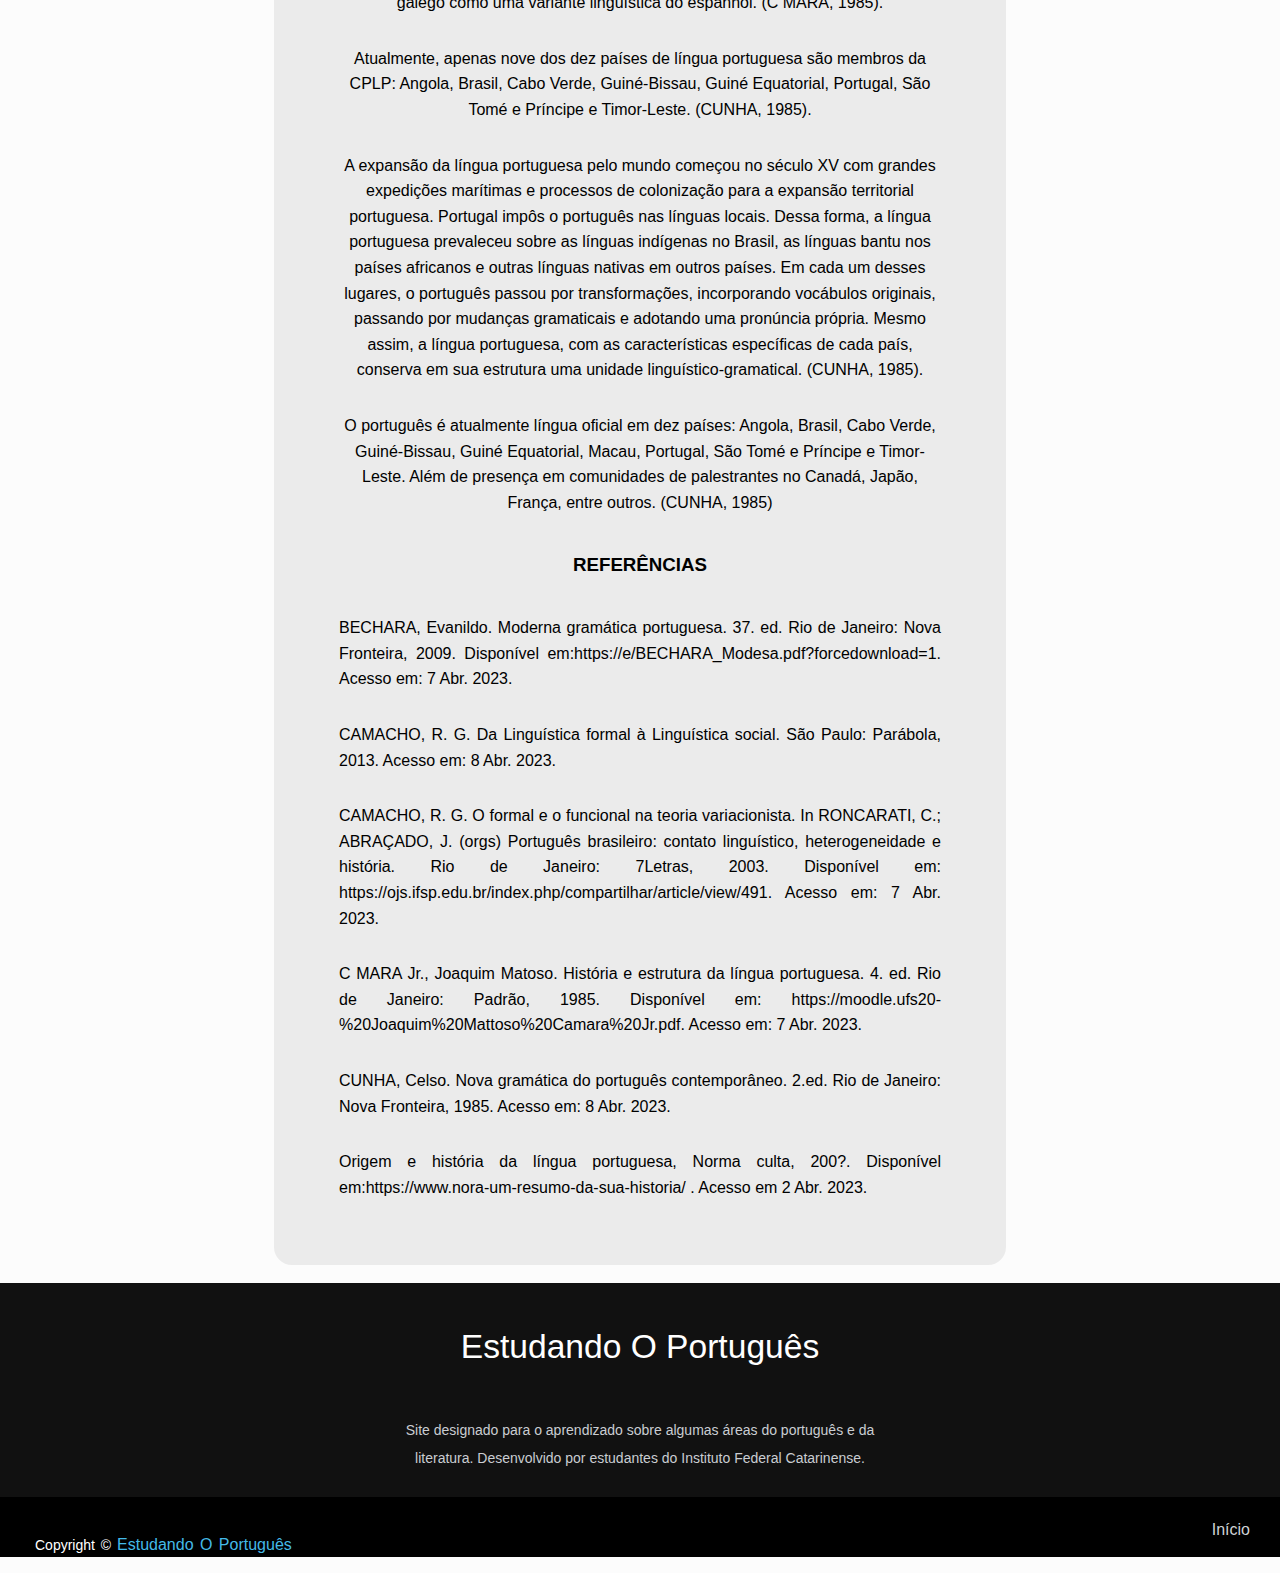
==== commit d70de0e4: "up" ====
--- a/historia.html
+++ b/historia.html
@@ -26,9 +26,13 @@
                 <span class="icon-bar"></span>
                 <span class="icon-bar"></span>
             </button>
+
+            <!-- LINKS -->
+
             <div id="navbar-menu" aria-labelledby="navbar-toggle">
                 <ul class="navbar-links">
-                    <li class="navbar-item"><a class="navbar-link" href="preconceito.html">Preconceito Linguístico</a></li>
+                    <li class="navbar-item"><a class="navbar-link" href="preconceito.html">Preconceito Linguístico</a>
+                    </li>
                     <li class="navbar-item"><a class="navbar-link" href="historia.html">História do Português</a></li>
                     <li class="navbar-item"><a class="navbar-link" href="variacao.html">Variação Linguística</a>
                     <li class="navbar-item"><a class="navbar-link" href="sambaqui.html">Sambaqui</a></li>
@@ -37,106 +41,126 @@
         </nav>
     </header>
 
-    <main id="main-secundario">
-        <div>
-            <h2> Uma Viagem no Tempo: A História da Língua Portuguesa</h2>
+    <main>
+        <section>
+            <div>
+                <h2> Uma Viagem no Tempo: A História da Língua Portuguesa</h2>
 
-            <img src="imagem/historiapt.jpeg" alt="IMAGEM">
-            <p>O português vem do latim vulgar, a língua usada no Império Romano. (BECHARA, 2009.)
-                No século III aC, Roma em sua expansão territorial conquistou a Península Ibérica, região de Portugal e
-                da atual Espanha, forma da língua portuguesa. O século XV assistiu à expansão da língua portuguesa pelo
-                mundo graças às grandes viagens e à colonização portuguesa. Nesse período, os colonizadores portugueses
-                alcançaram vários continentes e a língua foi imposta aos povos conquistados. (BECHARA, 2009)</p>
-            <p>O contato do português com as línguas locais como as línguas indígenas do Brasil e as línguas bantu
-                africanas transformou o português na língua que conhecemos hoje. Falado atualmente por 260 milhões de
-                pessoas, o português é a quarta língua mais falada no mundo depois do mandarim, espanhol e inglês.
-                (SANTANA, 200? apud CAMACHO, 2013).</p>
-            <p>É importante destacar que no século VIII a Península Ibérica foi novamente invadida. Desta vez para as
-                nações árabes. No entanto, a presença do árabe como língua oficial não suprimiu a língua latina - já
-                adaptada pelos povos que ali
-                habitavam na área da Península Ibérica. No entanto, não se pode negar a influência cultural e literária
-                das nações árabes na constituição galaico-portugues O português não é uma invenção ou uma criação, mas
-                uma formação. Essa formação da língua portuguesa pode ser observada ao longo da história de Portugal.
-                (SANTANA, 200? apud CAMACHO, 2013). </p>
+                <img src="imagem/historiapt.jpeg" alt="IMAGEM">
+                <p>O português vem do latim vulgar, a língua usada no Império Romano. (BECHARA, 2009.)
+                    No século III aC, Roma em sua expansão territorial conquistou a Península Ibérica, região de
+                    Portugal e
+                    da atual Espanha, forma da língua portuguesa. O século XV assistiu à expansão da língua portuguesa
+                    pelo
+                    mundo graças às grandes viagens e à colonização portuguesa. Nesse período, os colonizadores
+                    portugueses
+                    alcançaram vários continentes e a língua foi imposta aos povos conquistados. (BECHARA, 2009)</p>
+                <p>O contato do português com as línguas locais como as línguas indígenas do Brasil e as línguas bantu
+                    africanas transformou o português na língua que conhecemos hoje. Falado atualmente por 260 milhões
+                    de
+                    pessoas, o português é a quarta língua mais falada no mundo depois do mandarim, espanhol e inglês.
+                    (SANTANA, 200? apud CAMACHO, 2013).</p>
+                <p>É importante destacar que no século VIII a Península Ibérica foi novamente invadida. Desta vez para
+                    as
+                    nações árabes. No entanto, a presença do árabe como língua oficial não suprimiu a língua latina - já
+                    adaptada pelos povos que ali
+                    habitavam na área da Península Ibérica. No entanto, não se pode negar a influência cultural e
+                    literária
+                    das nações árabes na constituição galaico-portugues O português não é uma invenção ou uma criação,
+                    mas
+                    uma formação. Essa formação da língua portuguesa pode ser observada ao longo da história de
+                    Portugal.
+                    (SANTANA, 200? apud CAMACHO, 2013). </p>
 
-            <img src="imagem/PaisesIdiomaPT.jpg" alt="IMAGEM">
+                <img src="imagem/PaisesIdiomaPT.jpg" alt="IMAGEM">
 
-            <p>Mais tarde, no século XI, com a expulsão dos árabes, o galego-português consolidou-se como a língua
-                falada na região da Península Ibérica. Com o tempo, as diferenças entre o galego e o português
-                tornaram-se mais pronunciadas, de modo que o português se estabeleceu como a língua da nação portuguesa
-                e o galego como uma variante linguística do espanhol. (C MARA, 1985).
-            </p>
-            <p>Atualmente, apenas nove dos dez países de língua portuguesa são membros da CPLP: Angola, Brasil, Cabo
-                Verde, Guiné-Bissau, Guiné Equatorial, Portugal, São Tomé e Príncipe e Timor-Leste. (CUNHA, 1985).</p>
-            <p>A expansão da língua portuguesa pelo mundo começou no século XV com grandes expedições marítimas e
-                processos de colonização para a expansão territorial portuguesa.
-                Portugal impôs o português nas línguas locais. Dessa forma, a língua portuguesa prevaleceu sobre as
-                línguas indígenas no Brasil, as línguas bantu nos países africanos e outras línguas nativas em outros
-                países. Em cada um desses lugares, o português passou por transformações, incorporando vocábulos
-                originais,
-                passando por mudanças gramaticais e adotando uma pronúncia própria. Mesmo assim, a língua portuguesa,
-                com as características específicas de cada país, conserva em sua estrutura uma unidade
-                linguístico-gramatical. (CUNHA, 1985).
-            </p>
-            <p>O português é atualmente língua oficial em dez países: Angola, Brasil, Cabo Verde, Guiné-Bissau, Guiné
-                Equatorial, Macau, Portugal, São Tomé e Príncipe e Timor-Leste. Além de presença em comunidades de
-                palestrantes no Canadá, Japão, França, entre outros. (CUNHA, 1985)
-            </p>
+                <p>Mais tarde, no século XI, com a expulsão dos árabes, o galego-português consolidou-se como a língua
+                    falada na região da Península Ibérica. Com o tempo, as diferenças entre o galego e o português
+                    tornaram-se mais pronunciadas, de modo que o português se estabeleceu como a língua da nação
+                    portuguesa
+                    e o galego como uma variante linguística do espanhol. (C MARA, 1985).
+                </p>
+                <p>Atualmente, apenas nove dos dez países de língua portuguesa são membros da CPLP: Angola, Brasil, Cabo
+                    Verde, Guiné-Bissau, Guiné Equatorial, Portugal, São Tomé e Príncipe e Timor-Leste. (CUNHA, 1985).
+                </p>
+                <p>A expansão da língua portuguesa pelo mundo começou no século XV com grandes expedições marítimas e
+                    processos de colonização para a expansão territorial portuguesa.
+                    Portugal impôs o português nas línguas locais. Dessa forma, a língua portuguesa prevaleceu sobre as
+                    línguas indígenas no Brasil, as línguas bantu nos países africanos e outras línguas nativas em
+                    outros
+                    países. Em cada um desses lugares, o português passou por transformações, incorporando vocábulos
+                    originais,
+                    passando por mudanças gramaticais e adotando uma pronúncia própria. Mesmo assim, a língua
+                    portuguesa,
+                    com as características específicas de cada país, conserva em sua estrutura uma unidade
+                    linguístico-gramatical. (CUNHA, 1985).
+                </p>
+                <p>O português é atualmente língua oficial em dez países: Angola, Brasil, Cabo Verde, Guiné-Bissau,
+                    Guiné
+                    Equatorial, Macau, Portugal, São Tomé e Príncipe e Timor-Leste. Além de presença em comunidades de
+                    palestrantes no Canadá, Japão, França, entre outros. (CUNHA, 1985)
+                </p>
 
-            <h3>REFERÊNCIAS</h3>
+                <h3>REFERÊNCIAS</h3>
 
-            <p class="referencia">BECHARA, Evanildo. Moderna gramática portuguesa. 37. ed. Rio de Janeiro: Nova
-                Fronteira, 2009. Disponível
-                em:https://edisciplinas.usp.br/pluginfile.php/4198645/mod_folder/content/0/2%20Bibliografia%20de%20Refer%C3%AAncia/BECHARA_ModernaGramaticaPortuguesa.pdf?forcedownload=1.
-                Acesso em: 7 Abr. 2023.</p>
-            <p class="referencia">CAMACHO, R. G. Da Linguística formal à Linguística social. São Paulo: Parábola, 2013.
-                Acesso em: 8 Abr. 2023.</p>
-            <p class="referencia">CAMACHO, R. G. O formal e o funcional na teoria variacionista. In RONCARATI, C.;
-                ABRAÇADO, J. (orgs) Português brasileiro: contato linguístico, heterogeneidade e história. Rio de
-                Janeiro: 7Letras, 2003. Disponível em: https://ojs.ifsp.edu.br/index.php/compartilhar/article/view/491.
-                Acesso em: 7 Abr. 2023.</p>
-            <p class="referencia">C MARA Jr., Joaquim Matoso. História e estrutura da língua portuguesa. 4. ed. Rio de
-                Janeiro: Padrão, 1985. Disponível em:
-                https://moodle.ufsc.br/pluginfile.php/2143688/mod_resource/content/2/Estrutura%20da%20L%C3%ADngua%20Portuguesa%20-%20Joaquim%20Mattoso%20Camara%20Jr.pdf.
-                Acesso em: 7 Abr. 2023.</p>
-            <p class="referencia">CUNHA, Celso. Nova gramática do português contemporâneo. 2.ed. Rio de Janeiro: Nova
-                Fronteira, 1985. Acesso em: 8 Abr. 2023.</p>
-            <p class="referencia">Origem e história da língua portuguesa, Norma culta, 200?. Disponível
-                em:https://www.normaculta.com.br/origem-da-lingua-portuguesa-um-resumo-da-sua-historia/ . Acesso em 2
-                Abr. 2023.</p>
+                <p class="referencia">BECHARA, Evanildo. Moderna gramática portuguesa. 37. ed. Rio de Janeiro: Nova
+                    Fronteira, 2009. Disponível
+                    em:https://e/BECHARA_Modesa.pdf?forcedownload=1.
+                    Acesso em: 7 Abr. 2023.</p>
+                <p class="referencia">CAMACHO, R. G. Da Linguística formal à Linguística social. São Paulo: Parábola,
+                    2013.
+                    Acesso em: 8 Abr. 2023.</p>
+                <p class="referencia">CAMACHO, R. G. O formal e o funcional na teoria variacionista. In RONCARATI, C.;
+                    ABRAÇADO, J. (orgs) Português brasileiro: contato linguístico, heterogeneidade e história. Rio de
+                    Janeiro: 7Letras, 2003. Disponível em:
+                    https://ojs.ifsp.edu.br/index.php/compartilhar/article/view/491.
+                    Acesso em: 7 Abr. 2023.</p>
+                <p class="referencia">C MARA Jr., Joaquim Matoso. História e estrutura da língua portuguesa. 4. ed. Rio
+                    de
+                    Janeiro: Padrão, 1985. Disponível em:
+                    https://moodle.ufs20-%20Joaquim%20Mattoso%20Camara%20Jr.pdf.
+                    Acesso em: 7 Abr. 2023.</p>
+                <p class="referencia">CUNHA, Celso. Nova gramática do português contemporâneo. 2.ed. Rio de Janeiro:
+                    Nova
+                    Fronteira, 1985. Acesso em: 8 Abr. 2023.</p>
+                <p class="referencia">Origem e história da língua portuguesa, Norma culta, 200?. Disponível
+                    em:https://www.nora-um-resumo-da-sua-historia/ . Acesso em 2
+                    Abr. 2023.</p>
+            </div>
+        </section>
+    </main>
+    <footer>
+        <div class="footer-content">
+            <h3>Estudando o Português</h3>
+            <p>Site designado para o aprendizado sobre algumas áreas do português e da literatura. Desenvolvido por
+                estudantes do Instituto Federal Catarinense.</p>
         </div>
-        <footer>
-            <div class="footer-content">
-                <h3>Estudando o Português</h3>
-                <p>Site designado para o aprendizado sobre algumas áreas do português e da literatura. Desenvolvido por
-                    estudantes do Instituto Federal Catarinense.</p>
+        <div class="footer-bottom">
+            <p>copyright &copy; <a href="#">Estudando o Português</a> </p>
+            <div class="footer-menu">
+                <ul class="f-menu">
+                    <li><a href="#">Início</a></li>
+                </ul>
             </div>
-            <div class="footer-bottom">
-                <p>copyright &copy; <a href="#">Estudando o Português</a> </p>
-                <div class="footer-menu">
-                    <ul class="f-menu">
-                        <li><a href="#">Início</a></li>
-                    </ul>
-                </div>
-            </div>
-        </footer>
-        <script>
-            const navbarToggle = navbar.querySelector("#navbar-toggle");
-            const navbarMenu = document.querySelector("#navbar-menu");
-            const navbarLinksContainer = navbarMenu.querySelector(".navbar-links");
-            let isNavbarExpanded = navbarToggle.getAttribute("aria-expanded") === "true";
+        </div>
+    </footer>
+    <script>
+        const navbarToggle = navbar.querySelector("#navbar-toggle");
+        const navbarMenu = document.querySelector("#navbar-menu");
+        const navbarLinksContainer = navbarMenu.querySelector(".navbar-links");
+        let isNavbarExpanded = navbarToggle.getAttribute("aria-expanded") === "true";
 
-            const toggleNavbarVisibility = () => {
-                isNavbarExpanded = !isNavbarExpanded;
-                navbarToggle.setAttribute("aria-expanded", isNavbarExpanded);
-            };
+        const toggleNavbarVisibility = () => {
+            isNavbarExpanded = !isNavbarExpanded;
+            navbarToggle.setAttribute("aria-expanded", isNavbarExpanded);
+        };
 
-            navbarToggle.addEventListener("click", toggleNavbarVisibility);
+        navbarToggle.addEventListener("click", toggleNavbarVisibility);
 
-            navbarLinksContainer.addEventListener("click", (e) => e.stopPropagation());
-            navbarMenu.addEventListener("click", toggleNavbarVisibility);
-        </script>
-    </main>
+        navbarLinksContainer.addEventListener("click", (e) => e.stopPropagation());
+        navbarMenu.addEventListener("click", toggleNavbarVisibility);
+    </script>
+
 </body>
 
 </html>--- a/css/navbar.css
+++ b/css/navbar.css
@@ -3,14 +3,14 @@
     margin: 0;
     padding: 0;
 }
- 
+
 :root {
     --navbar-bg-color: hsl(0, 0%, 15%);
     --navbar-text-color: hsl(0, 0%, 85%);
     --navbar-text-color-focus: white;
     --navbar-bg-contrast: hsl(0, 0%, 25%);
 }
- 
+
 body {
     height: 100vh;
     font-family: Arial, Helvetica, sans-serif;
@@ -24,6 +24,8 @@
     margin-left: auto;
     margin-right: auto;
 }
+
+/* GERAL */
 
 #navbar {
     --navbar-height: 64px;
@@ -46,6 +48,8 @@
     margin: 0.4em;
     width: 100%;
 }
+
+/* LINKS */
 
 .home-link,
 .navbar-link {
@@ -156,6 +160,8 @@
     padding: 1em;
 }
 
+/* TABLET OU CELULARES */
+
 @media screen and (min-width: 700px) {
 
     #navbar-toggle,
--- a/css/footer.css
+++ b/css/footer.css
@@ -1,19 +1,21 @@
 * {
     margin: 0;
     padding: 0;
-    box-sizing: border-box; 
+    box-sizing: border-box;
 }
 
 body {
-    background: #fcfcfc; 
+    background: #fcfcfc;
     font-family: sans-serif;
     text-decoration: none;
 }
 
+/* GERAL */
+
 footer {
     background: #111;
     height: auto;
-    width: 100vw;
+    width: 100%;
 
     padding-top: 20px;
     color: #fff;
@@ -91,7 +93,7 @@
     color: #27bcda;
 }
 
-/*CELULARES*/
+/*TABLET E CELULAR*/
 
 @media screen and (max-width:500px) {
     .footer-menu ul {
--- a/css/style.css
+++ b/css/style.css
@@ -9,43 +9,87 @@
     --cor-quartenaria: #00065C;
 }
 
-body{
+body {
     text-align: center;
 }
 
 main {
-    padding-top: 10vh;
+    padding-top: 8vh;
 }
 
 div {
     text-align: center;
+    min-width: none;
+}
+
+main div {
+    background-color: rgb(235, 235, 235);
+    margin: 2vh;
+    border-radius: 2vh;
+    padding: 50px;
+}
+
+a {
+    text-decoration: none;
+    color: black;
+}
+
+h1,
+h2,
+h3 {
+    padding-top: 20px;
+    padding-bottom: 20px;
 }
 
 img {
-    border-radius: 20px;
-    height: 150px;
-}
+    padding-top: 30px;
+    padding-bottom: 30px;
+    align-items: center;
 
-#imagem-secundaria {
-    border-radius: 20px;
-    margin: 20px;
-    height: 400px;
+    height: auto;
+    width: auto;
+
+    max-width: 300px;
+    min-height: 20px;
+    
 }
 
 #link {
     text-decoration: none;
 }
 
-#tituloprincipal {
-    color: white;
-}
- 
 p {
     padding: 15px;
-    text-align: justify;
-    font-size: 20px;
+    text-align: center;
 }
 
-.referencia{
+.referencia {
     text-align: justify;
-}+}
+
+/* FONTE ADAPTÁVEL */
+
+@media screen and (min-width: 1200px) {
+    main {
+        padding-left: 20%;
+        padding-right: 20%;
+    }
+}
+
+@media screen and (max-width: 768px) {
+    body {
+        font-size: 16px;
+    }
+}
+
+@media screen and (max-width: 480px) {
+    body {
+        font-size: 12px;
+    }
+}
+
+@media screen and (max-width: 320px) {
+    body {
+        font-size: 10px;
+    }
+}
